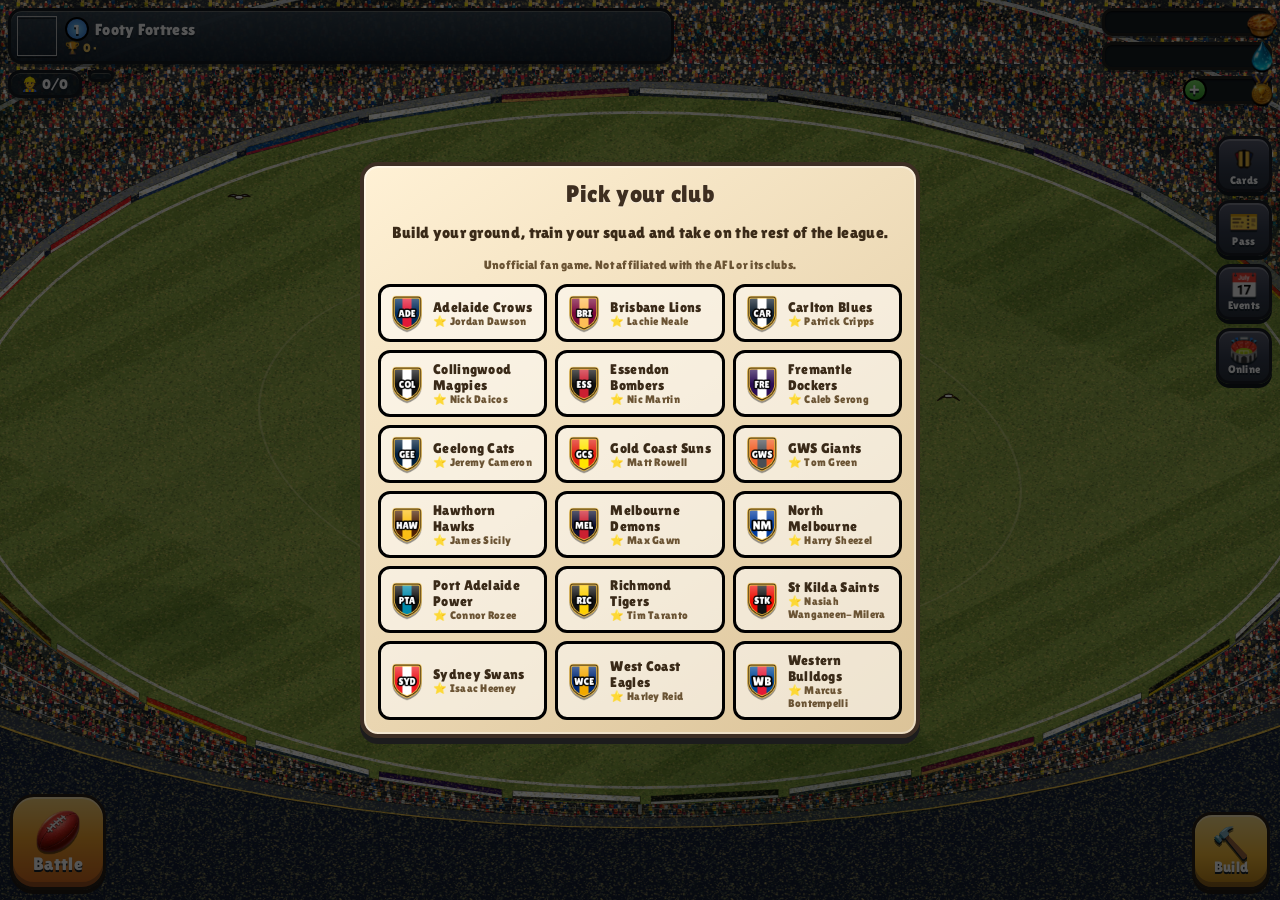
==== index.html @ b5c4c86c "Clash-style menus: Battle and Build hubs, Builder Menu, Profile with Achievements, Footy Pass, Event" ====
<!doctype html>
<html lang="en">
<head>
<meta charset="utf-8">
<meta name="viewport" content="width=device-width,initial-scale=1,maximum-scale=1,user-scalable=no,viewport-fit=cover">
<meta name="theme-color" content="#141d33">
<link rel="manifest" href="manifest.webmanifest">
<link rel="apple-touch-icon" href="icons/apple-touch-icon.png">
<link rel="icon" type="image/png" href="icons/icon-192.png">
<meta name="apple-mobile-web-app-capable" content="yes">
<meta name="mobile-web-app-capable" content="yes">
<meta name="apple-mobile-web-app-status-bar-style" content="black-translucent">
<meta name="apple-mobile-web-app-title" content="Footy Fortress">
<title>Footy Fortress</title>
<link rel="preconnect" href="https://fonts.googleapis.com">
<link href="https://fonts.googleapis.com/css2?family=Lilita+One&display=swap" rel="stylesheet">
<link rel="stylesheet" href="style.css">
</head>
<body>
<canvas id="c"></canvas>

<!-- top bar -->
<div id="top">
  <div class="tl">
    <div class="badge" id="clubBadge" data-uibg="profile-badge"><i class="dot hide" id="profDot"></i>
      <img class="badgeimg" id="g" alt="">
      <div><div class="nmrow"><span class="lvl" id="lvlBadge" title="Experience level">1</span><span id="clubName">Footy Fortress</span></div><div class="sub">🏆 <span id="tro">0</span> · <span id="lg"></span></div></div>
    </div>
    <div class="row2"><div class="pill small" id="builders">👷 0/0</div><div class="pill small" id="seasonCd" title="Time until the next AFL season"></div><div class="pill small shield hide" id="shield"></div></div>
  </div>
  <div class="tr">
    <div class="res" data-r="pies"><div class="fill" style="background:linear-gradient(#ffd96a,#e9a92a)"></div><span class="v"></span><span class="cap"></span><i>🥧</i></div>
    <div class="res" data-r="drink"><div class="fill" style="background:linear-gradient(#7fe3ff,#1aa3d6)"></div><span class="v"></span><span class="cap"></span><i>💧</i></div>
    <div class="res medals" data-r="medals"><span class="v"></span><i>🏅</i><button class="plus" id="buyMedals" aria-label="Shop">+</button></div>
  </div>
</div>

<!-- home buttons -->
<div id="homeBtns">
  <button class="round attack" id="btnAttack" data-uibg="btn-battle"><b>⚔️</b><span>Battle</span><i class="dot hide" id="logDot"></i></button>
  <button class="round shop" id="btnShop" data-uibg="btn-build"><b>🔨</b><span>Build</span><i class="dot hide" id="buildDot"></i></button>
</div>
<div id="side">
  <button class="sidebtn" id="btnCards"><img id="cardsIco" alt="" width="30" height="30"><span>Cards</span><i class="dot hide" id="cardDot"></i></button>
  <button class="sidebtn" id="btnTasks" data-uibg="side-pass">🎫<span>Pass</span><i class="dot hide" id="taskDot"></i></button>
  <button class="sidebtn" id="btnEvents" data-uibg="side-events">📅<span>Events</span><i class="dot hide" id="eventDot"></i></button>
  <button class="sidebtn" id="btnSocial" data-uibg="side-online">🏟️<span>Online</span><i class="dot hide" id="socialDot"></i></button>
</div>
<div id="eventBanner" class="hide"></div>
<div id="rotateMsg" class="hide"><div>📱<b>Turn your phone upright</b></div></div>

<div id="selPanel"></div>
<div id="placePanel"><button class="btn red" id="placeNo">✖</button><span id="placeName"></span><button class="btn green" id="placeYes">✔</button></div>

<!-- battle -->
<div id="battleTop">
  <div class="panel bl"><img class="badgeimg sm" id="bBadge" alt=""><div><div id="bVs"></div><div class="sub"><span id="bLoot"></span></div></div></div>
  <div class="battleClock"><small>Battle Ends In</small><span id="bTime">3:00</span></div>
  <div class="panel br"><div id="bScore"></div><div class="sub"><span id="bStars"></span></div></div>
</div>
<div id="battleHint">Tap the grass to send players in<br><small>Red zone = too close to buildings</small></div>
<div id="battleBottom">
  <div class="row"><button class="btn red" id="bEnd">End Match</button><button class="btn gold" id="bNext" style="display:none">Next ⏭</button><div id="abilities"></div></div>
  <div id="cards"></div>
</div>

<div id="replayBar"><span class="panel">▶ Replay</span><button class="btn blue" id="rSpeed">1×</button><button class="btn red" id="rExit">Exit</button></div>
<div class="modal" id="modal"><div class="card"><button class="x" id="modalX">✖</button><div id="modalBody"></div></div></div>
<div id="toast"></div>
<div id="tut" class="tut hide atBottom"><img id="tutAvatar" alt=""><div class="tb"><div id="tutText"></div><div class="tbtns"><button class="btn green hide" id="tutNext">Next</button><button class="lnk hide" id="tutSkip2"></button></div></div></div>
<div id="tutHand" class="hide">👆</div>

<script src="js/data.js"></script>
<script src="js/render.js"></script>
<script src="art/sheets.js"></script>
<script src="js/art.js"></script>
<script src="js/stadium.js"></script>
<script src="js/game.js"></script>
<script src="js/battle.js"></script>
<script src="js/season.js"></script>
<script src="js/raid.js"></script>
<script src="js/audio.js"></script>
<script src="js/ui.js"></script>
<script src="js/cardset.js"></script>
<script src="js/cards.js"></script>
<script src="js/gear.js"></script>
<script src="js/hubs.js"></script>
<script src="js/tutorial.js"></script>
<script src="js/net.js"></script>
<div id="installPrompt" class="hide"><div class="ipcard"><img src="icons/icon-192.png" alt=""><h2>Install Footy Fortress</h2><div id="installSteps"></div><div class="ipbtns"><button class="btn green big hide" id="installGo">Install</button><button class="btn" id="installLater">Not now</button></div></div></div>
<script src="js/install.js"></script>
<script>loadFootyArt(); boot();</script>
</body>
</html>
---- style.css ----
:root{--panel:#2b2620e6;--edge:#000;--gold:#f6c343;--green:#5fd16b;--red:#e8503a;--txt:#fff}
*{box-sizing:border-box;-webkit-tap-highlight-color:transparent}
html,body{margin:0;height:100%;overflow:hidden;background:#4c9631;color:#fff;user-select:none;-webkit-user-select:none;
  font-family:"Lilita One","Trebuchet MS",system-ui,sans-serif;letter-spacing:.3px;text-shadow:0 2px 0 #000}
#c{position:fixed;inset:0;width:100%;height:100%;touch-action:none;display:block}
button{font:inherit;color:#fff;text-shadow:0 2px 0 #000;cursor:pointer;border:none;letter-spacing:inherit}
.hide{display:none!important}

/* top bar */
#top{position:fixed;left:0;right:0;top:0;display:flex;justify-content:space-between;align-items:flex-start;padding:max(8px,env(safe-area-inset-top)) 8px 0;pointer-events:none;gap:6px}
.tl,.tr{display:flex;flex-direction:column;gap:6px;pointer-events:auto}
.tr{align-items:flex-end}
.badge{display:flex;gap:8px;align-items:center;background:var(--panel);border:3px solid #000;border-radius:14px;padding:5px 10px 5px 6px;font-size:16px;max-width:52vw}
.badge .sub{font-size:12px;opacity:.95;color:var(--gold)}
#clubName{white-space:nowrap;overflow:hidden;text-overflow:ellipsis}
.guernsey{flex:none;width:30px;height:34px;border-radius:7px 7px 9px 9px;border:2px solid #000;box-shadow:inset 0 -4px 0 #0003}
.pill{background:var(--panel);border:3px solid #000;border-radius:12px;padding:3px 10px;font-size:14px;align-self:flex-start}
.res{position:relative;width:min(42vw,170px);height:28px;background:#1c1915e6;border:3px solid #000;border-radius:10px;overflow:visible;display:flex;align-items:center;justify-content:flex-end;padding-right:34px}
.res .fill{position:absolute;left:0;top:0;bottom:0;border-radius:7px;width:0;transition:width .3s}
.res .v{position:relative;font-size:16px}
.res .cap{position:absolute;left:6px;top:-13px;font-size:10px;opacity:.9}
.res i{position:absolute;right:-8px;top:50%;transform:translateY(-50%);font-style:normal;font-size:26px;filter:drop-shadow(0 2px 0 #000)}
.res.medals{width:auto;min-width:80px;padding-left:10px}

/* home buttons */
#homeBtns{position:fixed;left:0;right:0;bottom:0;padding:0 10px max(10px,env(safe-area-inset-bottom));display:flex;align-items:flex-end;gap:10px;pointer-events:none}
#homeBtns>*{pointer-events:auto}
.round{width:78px;height:78px;border-radius:20px;border:3px solid #000;background:linear-gradient(#7b6a52,#4a3c2b);box-shadow:0 5px 0 #000,inset 0 3px 0 #ffffff33;display:flex;flex-direction:column;align-items:center;justify-content:center;font-size:15px;padding:0}
.round b{font-size:30px;line-height:1;font-weight:400;filter:drop-shadow(0 2px 0 #0008)}
.round.attack{width:96px;height:96px;border-radius:24px;background:linear-gradient(#ffb547,#d9631a);font-size:18px}
.round.attack b{font-size:40px}
.round.shop{margin-left:auto;background:linear-gradient(#ffd34d,#d9a114)}
.round:active,.btn:active,.cardbtn:active{transform:translateY(3px);box-shadow:0 2px 0 #000}


/* panels & buttons */
.btn{border:3px solid #000;border-radius:14px;padding:8px 14px;font-size:16px;background:linear-gradient(#7b6a52,#4a3c2b);box-shadow:0 4px 0 #000,inset 0 2px 0 #ffffff40;min-width:56px;line-height:1.1}
.btn small{display:block;font-size:12px;opacity:.95}
.btn.green{background:linear-gradient(#8be36b,#3fa83a)}
.btn.red{background:linear-gradient(#ff7a62,#c8321e)}
.btn.gold{background:linear-gradient(#ffe07a,#e2a21e)}
.btn.blue{background:linear-gradient(#7fd3ff,#2a86d6)}
.btn[disabled]{filter:grayscale(.9) brightness(.8)}
#selPanel{position:fixed;left:50%;transform:translateX(-50%);bottom:calc(112px + env(safe-area-inset-bottom));display:none;flex-direction:column;align-items:center;gap:6px;width:min(96vw,460px)}
#selPanel .title{background:var(--panel);border:3px solid #000;border-radius:12px;padding:4px 14px;font-size:17px}
#selPanel .acts{display:flex;gap:8px;flex-wrap:wrap;justify-content:center}
#placePanel{position:fixed;left:50%;transform:translateX(-50%);bottom:calc(112px + env(safe-area-inset-bottom));display:none;gap:12px;align-items:center}
#placePanel span{background:var(--panel);border:3px solid #000;border-radius:12px;padding:6px 12px}
#placePanel .btn{width:58px;height:52px;font-size:22px}

/* battle */
#battleTop{position:fixed;left:0;right:0;top:calc(max(8px,env(safe-area-inset-top)) + 0px);display:none;justify-content:space-between;padding:0 8px;pointer-events:none}
.panel{background:var(--panel);border:3px solid #000;border-radius:14px;padding:6px 12px;font-size:17px}
.panel .sub{font-size:13px;color:var(--gold)}
.br{text-align:right}
#bStars{font-size:26px;color:var(--gold);letter-spacing:2px;line-height:1}
#battleHint{position:fixed;left:50%;top:24%;white-space:nowrap;transform:translateX(-50%);text-align:center;font-size:20px;display:none;pointer-events:none;animation:pulse 1.4s infinite}
#battleHint small{font-size:13px;color:#ffd0c8}
@keyframes pulse{50%{opacity:.6}}
#battleBottom{position:fixed;left:0;right:0;bottom:0;display:none;flex-direction:column;gap:6px;padding:0 8px max(8px,env(safe-area-inset-bottom))}
#battleBottom .row{display:flex;justify-content:space-between;align-items:flex-end}
#cards{display:flex;gap:6px;overflow-x:auto;padding:4px 2px 6px;scrollbar-width:none}
.cardbtn{flex:none;width:70px;height:84px;border-radius:12px;border:3px solid #000;background:linear-gradient(#5d7fb8,#2f4d86);box-shadow:0 4px 0 #000;position:relative;padding:0;display:flex;flex-direction:column;align-items:center;justify-content:flex-end;overflow:hidden}
.cardbtn img{position:absolute;top:2px;left:50%;transform:translateX(-50%);width:62px;height:62px}
.cardbtn .n{position:absolute;top:2px;left:4px;font-size:15px}
.cardbtn .l{position:relative;font-size:11px;background:#0008;width:100%;padding:2px 0}
.cardbtn.spell{background:linear-gradient(#b27ad6,#6c3a99)}
.cardbtn.hero{background:linear-gradient(#ffd34d,#c48a12)}
.cardbtn.sel{outline:4px solid #fff;transform:translateY(-4px)}
.cardbtn.empty{filter:grayscale(1) brightness(.6)}

/* modal */
.modal{position:fixed;inset:0;display:none;align-items:center;justify-content:center;background:#000a;padding:10px;z-index:10}
.modal.show{display:flex}
.card{position:relative;background:linear-gradient(#efe2c6,#d9c7a2);color:#3a2a18;text-shadow:none;border:4px solid #000;border-radius:18px;width:min(96vw,560px);max-height:88vh;overflow:auto;padding:14px;box-shadow:0 8px 0 #000}
.card h2{padding:0 34px;margin:0 0 8px;font-weight:400;font-size:24px;color:#fff;text-shadow:0 2px 0 #000,0 0 3px #000;text-align:center}
.card h3{margin:12px 0 6px;font-weight:400;font-size:18px}
.card .x{position:absolute;right:8px;top:8px;width:36px;height:36px;border-radius:10px;border:3px solid #000;background:linear-gradient(#ff7a62,#c8321e);font-size:16px;z-index:2}
.tabs{display:flex;gap:6px;margin:4px 0 10px;flex-wrap:wrap}
.tabs button{flex:1;border:3px solid #000;border-radius:10px;padding:6px;background:#a08b67;font-size:15px}
.tabs button.on{background:linear-gradient(#ffe07a,#e2a21e)}
.grid{display:grid;grid-template-columns:repeat(auto-fill,minmax(150px,1fr));gap:8px}
.item{background:#fff8;border:3px solid #00000088;border-radius:14px;padding:6px;text-align:center;position:relative;cursor:pointer}
.item canvas,.item img{width:110px;height:110px;display:block;margin:-14px auto -14px}
.item .nm{font-size:15px;color:#3a2a18}
.item .meta{font-size:12px;color:#6b5434}
.item .cost{margin-top:4px;display:inline-block;background:#3a2a18;color:#fff;border-radius:8px;padding:2px 8px;font-size:14px;text-shadow:0 1px 0 #000}
.item .cost.bad{color:#ff8a7a}
.item.off{opacity:.55;filter:grayscale(.6)}
.item .lock{position:absolute;inset:auto 0 30px;font-size:13px;color:#b8321e}
.clubs{display:grid;grid-template-columns:repeat(auto-fill,minmax(150px,1fr));gap:8px}
.clubs button{display:flex;align-items:center;gap:8px;padding:8px;border:3px solid #000;border-radius:12px;background:#fff8;color:#3a2a18;text-shadow:none;text-align:left;font-size:14px}
.clubs small{display:block;color:#6b5434;font-size:11px}
.bar{height:16px;border:3px solid #000;border-radius:9px;background:#3a2a18;overflow:hidden;margin:4px 0}
.bar>div{height:100%;background:linear-gradient(#8be36b,#3fa83a)}
.queue{display:flex;gap:4px;flex-wrap:wrap;min-height:44px;background:#0001;border-radius:10px;padding:4px}
.queue .q{position:relative;width:44px;height:44px;border-radius:8px;border:2px solid #000;background:#5d7fb8;overflow:hidden;cursor:pointer}
.queue .q img{width:44px;height:44px}
.queue .q span{position:absolute;bottom:0;left:0;right:0;font-size:10px;background:#0009;color:#fff;text-align:center}
.armyrow{display:flex;gap:6px;flex-wrap:wrap}
.chip{display:flex;align-items:center;gap:4px;background:#3a2a18;color:#fff;border-radius:10px;padding:2px 8px 2px 2px;font-size:14px}
.chip img{width:32px;height:32px}
.fixture{display:flex;flex-direction:column;gap:6px}
.fx{display:flex;align-items:center;gap:8px;background:#fff8;border:3px solid #00000066;border-radius:12px;padding:6px 8px}
.fx .rd{width:44px;font-size:13px;color:#6b5434}
.fx .nm{flex:1;font-size:15px}
.fx .st{color:#e2a21e;font-size:18px;text-shadow:0 1px 0 #000}
.fx.locked{opacity:.5}
.result{text-align:center}
.result .stars{font-size:36px;color:var(--gold);text-shadow:0 3px 0 #000;letter-spacing:4px}
.stat{display:flex;gap:12px;justify-content:space-between;border-bottom:2px dashed #0002;padding:4px 0}
#toast{position:fixed;left:50%;top:22%;transform:translateX(-50%);background:var(--panel);border:3px solid #000;border-radius:12px;padding:8px 14px;opacity:0;transition:opacity .25s;pointer-events:none;text-align:center;z-index:20;max-width:90vw}
#toast.show{opacity:1}

.badgeimg{width:40px;height:40px;flex:none;filter:drop-shadow(0 2px 0 #0006)}
.badgeimg.sm{width:30px;height:30px}
.row2{display:flex;gap:6px}
.shield{background:#1f4f8acc}
#side{position:fixed;right:max(8px,env(safe-area-inset-right));top:calc(max(8px,env(safe-area-inset-top)) + 128px);display:flex;flex-direction:column;gap:8px}
.sidebtn{position:relative;width:56px;height:56px;border-radius:14px;border:3px solid #000;background:linear-gradient(#6a5a45,#3e3226);box-shadow:0 4px 0 #000,inset 0 2px 0 #ffffff33;font-size:24px;display:flex;flex-direction:column;align-items:center;justify-content:center;padding:0;line-height:1}
.sidebtn span{font-size:11px;margin-top:2px}
.dot{position:absolute;top:-8px;right:-8px;min-width:22px;height:22px;border-radius:11px;background:#e8503a;border:2px solid #000;font-style:normal;font-size:13px;display:flex;align-items:center;justify-content:center;padding:0 4px}
#eventBanner{position:fixed;left:50%;transform:translateX(-50%);bottom:calc(118px + env(safe-area-inset-bottom));background:linear-gradient(#7b3fbf,#4f2490);border:3px solid #000;border-radius:12px;padding:4px 12px;font-size:13px;white-space:nowrap;pointer-events:none}
.bl{display:flex;gap:8px;align-items:center}
#bStars .dim,.stars .dim,.st .dim{color:#0005;text-shadow:none}
#abilities{display:flex;gap:6px;flex-wrap:wrap;justify-content:flex-end}
#replayBar{position:fixed;left:0;right:0;bottom:max(12px,env(safe-area-inset-bottom));display:none;gap:10px;justify-content:center;align-items:center}
.cardbtn.air{background:linear-gradient(#6fc7e8,#2c7fa6)}
.center{text-align:center}.tiny{font-size:12px;color:#6b5434}.bad{color:#b8321e}
.tag{display:inline-block;background:#e8503a;color:#fff;border-radius:6px;padding:0 5px;font-size:11px;text-shadow:none;vertical-align:middle}
.btn.big{font-size:20px}
.grow{flex:1;min-width:0}.col{display:flex;flex-direction:column;gap:6px}
.herocard{display:flex;gap:12px;align-items:center;background:#fff8;border:3px solid #00000055;border-radius:14px;padding:8px;margin-bottom:8px}
.herocard img{width:96px;height:96px;border:3px solid #000;border-radius:14px;flex:none}
.herocard .btn{margin-top:6px;font-size:14px}
.pack{width:96px;height:120px;margin:0 auto 6px;border-radius:12px;border:3px solid #000;background:linear-gradient(135deg,var(--pc),#000a);display:flex;align-items:center;justify-content:center;font-size:44px;position:relative;box-shadow:0 4px 0 #000}
.pack b{position:absolute;bottom:4px;right:8px;font-size:18px;color:#fff;text-shadow:0 2px 0 #000;font-weight:400}
.cgrid{display:grid;grid-template-columns:repeat(auto-fill,minmax(96px,1fr));gap:8px}
.sheet{display:flex;gap:8px;justify-content:center;flex-wrap:wrap;margin:6px 0}
.sheet .pcard{width:96px}
.pcard{position:relative;border-radius:10px;cursor:pointer;aspect-ratio:3/4;max-width:100%}
.pcard img{width:100%;height:100%;display:block;border-radius:8px}
.pcard.locked img{filter:grayscale(1) brightness(.35)}
.pcard.inteam{outline:4px solid #5fd16b;outline-offset:1px}
.pcard.empty{border:3px dashed #0005;display:flex;align-items:center;justify-content:center;font-size:32px;color:#0005;width:96px}
.pcard .lv{position:absolute;top:4px;right:4px;background:#000c;color:#fff;border-radius:6px;padding:0 5px;font-size:12px}
.pcard .tick{position:absolute;top:2px;left:6px;color:#5fd16b;font-size:20px;text-shadow:0 2px 0 #000}
.cbar{position:absolute;left:6px;right:6px;bottom:-6px;height:14px;background:#3a2a18;border:2px solid #000;border-radius:7px;overflow:hidden}
.cbar div{height:100%;background:linear-gradient(#8be36b,#3fa83a)}
.cbar span{position:absolute;inset:0;font-size:10px;color:#fff;text-align:center;line-height:10px}
.clubh{display:flex;align-items:center;gap:6px}
.reveal{display:flex;flex-wrap:wrap;gap:10px;justify-content:center;margin:8px 0 14px}
.flip{position:relative;width:110px;animation:flip .6s both;transform-style:preserve-3d}
.flip .newtag{position:absolute;bottom:-10px;left:50%;transform:translateX(-50%);background:#e8503a;color:#fff;border:2px solid #000;border-radius:8px;padding:0 6px;font-size:12px;text-shadow:0 1px 0 #000}
@keyframes flip{0%{transform:rotateY(90deg) scale(.6);opacity:0}100%{transform:rotateY(0) scale(1);opacity:1}}
@media (prefers-reduced-motion:reduce){.flip{animation:none}}
.task{display:flex;gap:10px;align-items:center;background:#fff8;border:3px solid #00000044;border-radius:12px;padding:8px;margin-bottom:8px}
.stat.today{background:#ffe07a55;border-radius:6px}
.raid{display:flex;gap:8px;align-items:center;background:#fff8;border:3px solid #00000044;border-left:8px solid #5fd16b;border-radius:12px;padding:8px;margin-bottom:8px}
.raid.lost{border-left-color:#e8503a}
.raid .stars{color:#e2a21e}
.raid .btn{font-size:13px;padding:6px 10px}
.clubs .badgeimg{width:36px;height:36px}
.fx small{color:#6b5434}

.stat b{text-align:right}

.tut{position:fixed;left:max(10px,env(safe-area-inset-left));right:max(10px,env(safe-area-inset-right));z-index:30;display:flex;gap:10px;align-items:flex-end;max-width:520px;margin:0 auto;pointer-events:none}
.tut.atBottom{bottom:calc(128px + env(safe-area-inset-bottom))}
.tut.atTop{top:calc(110px + env(safe-area-inset-top))}
.tut.atMid{top:30%}
.tut img{width:72px;height:72px;flex:none;filter:drop-shadow(0 3px 0 #0008)}
.tut .tb{flex:1;background:#fffaf0;color:#3a2a18;text-shadow:none;border:3px solid #000;border-radius:16px 16px 16px 4px;padding:10px 12px;font-size:16px;box-shadow:0 5px 0 #000;pointer-events:auto;animation:pop .25s}
.tbtns{display:flex;justify-content:space-between;align-items:center;margin-top:8px;gap:8px}
.tbtns .btn{padding:6px 16px}
.lnk{background:none;color:#8a6d45;text-shadow:none;font-size:13px;text-decoration:underline;padding:4px;margin-left:auto}
@keyframes pop{0%{transform:scale(.9);opacity:0}100%{transform:scale(1);opacity:1}}
#tutHand{position:fixed;z-index:31;font-size:46px;pointer-events:none;transform:translate(-35%,6px);animation:poke .8s infinite;filter:drop-shadow(0 3px 0 #000)}
@keyframes poke{50%{transform:translate(-35%,18px)}}
@media (prefers-reduced-motion:reduce){#tutHand{animation:none}}
.choice{display:flex;flex-direction:column;gap:10px;align-items:stretch;max-width:340px;margin:10px auto 0}
.map{display:grid;grid-template-columns:1fr auto 1.3fr;gap:3px 8px;align-items:center;font-size:14px}
.map .from{color:#7a6448}.map .arrow{color:#b08a52}.map .to{color:#3a2a18}
.diffs{margin:0 0 12px;padding-left:20px;font-size:14px;line-height:1.4}
.diffs li{margin-bottom:6px}

#bScore{font-size:14px;line-height:1.25;text-align:right;white-space:nowrap}
#bScore div{opacity:.75}#bScore .lead{opacity:1;color:var(--gold)}
#bStars{font-size:14px;color:var(--gold)}
.board{display:flex;flex-direction:column;gap:4px;margin:10px auto;max-width:300px}
.board div{display:flex;align-items:center;gap:8px;background:#2b2620;color:#fff;text-shadow:0 2px 0 #000;border:3px solid #000;border-radius:10px;padding:4px 10px;font-size:18px}
.board div span{flex:1;text-align:left}.board div b{font-weight:400;font-variant-numeric:tabular-nums}
.board .won{background:linear-gradient(#3fa83a,#2b7a28)}
.note{background:#ffe07a;border:3px solid #000;border-radius:10px;padding:6px;margin:6px 0}
.seasonbar{display:flex;flex-wrap:wrap;gap:6px 12px;align-items:center;justify-content:space-between;font-size:14px;margin-bottom:8px}
.fx.next{background:#fff;border-color:#000}
.fx .wl{width:28px;height:28px;border-radius:8px;display:flex;align-items:center;justify-content:center;color:#fff;text-shadow:0 1px 0 #000;border:2px solid #000}
.wl.W{background:#3fa83a}.wl.L{background:#c8321e}.wl.D{background:#888}
.ladwrap{overflow-x:auto}
.ladder{width:100%;border-collapse:collapse;font-size:14px;font-variant-numeric:tabular-nums}
.ladder th{font-weight:400;color:#6b5434;text-align:left;padding:2px 4px}
.ladder td{padding:3px 4px;border-bottom:1px solid #0001}
.ladder tr.me td{background:#ffe07a}
.ladder tr.cut td{border-bottom:3px solid #3a2a18}
.badgeimg.xs{width:22px;height:22px}

/* Stadium presentation */
:root{--panel:#15232be8;--edge:#10161b;--gold:#ffd465}
html,body{background:#141d33;text-shadow:0 2px 0 #16212a}
button{text-shadow:0 2px 0 #14202a}
.badge,.pill,.panel{border-color:#151a20;box-shadow:inset 0 1px 0 #f1e5c746,0 3px 0 #11192066}
.badge{background:linear-gradient(#344451f2,#14202cf5)}
.res{border-color:#22221e;background:#141d22;box-shadow:inset 0 1px 2px #000c,0 2px 0 #121d2390}
.res .fill{box-shadow:inset 0 2px 0 #fff6,inset 0 -3px 0 #43251640}
.res .hud-icon{width:30px;height:30px}
.hud-icon{display:block;width:1.08em;height:1.08em;object-fit:contain}
.round{border-color:#292019;background:linear-gradient(#aa8354,#69503e 60%,#483628);box-shadow:0 4px 0 #211a14, inset 0 2px 0 #fff7,inset 0 -5px 0 #422c285e}
.round.attack{background:linear-gradient(#ffd97d,#f4a52e 45%,#cf631d)}
.round.shop{background:linear-gradient(#ffe28c,#f8bd39 55%,#bc8117)}
.sidebtn{background:linear-gradient(#5d6073,#363e50 55%,#28303b);border-color:#1a1f27;box-shadow:0 4px 0 #12191f,inset 0 2px 0 #fff4}
.btn{border-color:#28201e;background:linear-gradient(#a38360,#694d37);box-shadow:0 4px 0 #252023,inset 0 2px 0 #fff7,inset 0 -4px 0 #0002}
.btn.green{background:linear-gradient(#a3e970,#52aa3f 55%,#368438)}
.btn.red{background:linear-gradient(#ff8472,#e23a2d 55%,#a9291b)}
.btn.gold{background:linear-gradient(#ffe88c,#edb436 55%,#c98815)}
.btn.blue{background:linear-gradient(#90ddff,#3798d8 55%,#226bad)}
.card{background:linear-gradient(145deg,#fff1d5,#dbc398);border-color:#3d2e24;box-shadow:0 6px 0 #1c1c1d,inset 0 0 0 2px #fff6}
.card h2{color:#3e2e20;text-shadow:0 1px 0 #fff7}
.tabs button.on{color:#302414;text-shadow:0 1px 0 #fff8}
.item{background:#fff5d6c9;border-color:#af9b78;box-shadow:inset 0 1px 0 #fff9}
#battleTop .panel{background:linear-gradient(#364557e8,#151d26f2)}
.battleClock{position:absolute;left:50%;top:64px;transform:translateX(-50%);text-align:center;color:#fff4d9;line-height:1;white-space:nowrap;text-shadow:0 2px 0 #151717,0 0 5px #0c1517}
.battleClock small{display:block;font-size:12px}
#bTime{font-size:28px}
#battleBottom{background:linear-gradient(transparent,#10171c66 56%,#0e151dd9)}
.cardbtn{border-color:#141c2b;background:linear-gradient(#73caff,#2d6fa8 48%,#1b344e);box-shadow:0 4px 0 #121a21,inset 0 2px 0 #e5f5ffb3}
.cardbtn img{width:66px;height:66px;top:3px;filter:drop-shadow(0 2px 2px #10203099)}
.cardbtn .n{top:1px;left:auto;right:4px;color:#fff;text-shadow:0 2px 0 #0b1422,0 0 4px #061020}
.cardbtn .l{background:#17253fe8}
.cardbtn.spell{background:linear-gradient(#b999ff,#7345c0 56%,#45336f)}
.cardbtn.hero{background:linear-gradient(#ffeaa0,#bf8434 56%,#735323)}
.cardbtn.sel{outline:2px solid #b4f1ff;box-shadow:0 0 8px #89dfff,0 4px 0 #121a21}
@media (min-width:680px){
  .battleClock{top:2px}
  .battleClock small{font-size:15px}
  #bTime{font-size:40px}
  #cards{margin-inline:auto;max-width:100%}
}
@media (max-height:530px){
  .battleClock{top:2px}
  #battleHint{top:21%}
}
.res .cap{top:1px;font-size:8px;left:5px;background:#141d228f;border-radius:3px;padding:0 2px;line-height:1.15}
@media (min-width:1080px) and (min-height:620px){
  #battleBottom{gap:9px;padding-inline:18px}
  .cardbtn{width:84px;height:102px}
  .cardbtn img{width:81px;height:81px}
  .cardbtn .n{font-size:19px;right:5px}
  .cardbtn .l{font-size:12px}
  #bEnd{font-size:20px}
}

#battleTop .br{min-width:0;flex:0 1 auto}

#installPrompt{position:fixed;inset:0;z-index:50;background:#000b;display:flex;align-items:center;justify-content:center;padding:16px}
#installPrompt.hide{display:none}
.ipcard{background:linear-gradient(#efe2c6,#d9c7a2);color:#3a2a18;text-shadow:none;border:4px solid #000;border-radius:18px;box-shadow:0 8px 0 #000;padding:16px;max-width:380px;width:100%;text-align:center}
.ipcard img{width:84px;height:84px;border-radius:20px;border:3px solid #000;margin-top:-50px;box-shadow:0 4px 0 #000}
.ipcard h2{margin:6px 0;color:#fff;text-shadow:0 2px 0 #000,0 0 3px #000;font-weight:400}
.ipcard ol{text-align:left;padding-left:22px;margin:6px 0;line-height:1.45}
.ipbtns{display:flex;gap:10px;justify-content:center;margin-top:10px}
.ios-share{display:inline-block;border:2px solid #2a6fdb;color:#2a6fdb;border-radius:4px;padding:0 4px;font-size:13px}

.acct{display:flex;flex-direction:column;gap:8px;max-width:360px;margin:6px auto}
.acct label{display:flex;flex-direction:column;gap:3px;font-size:14px;text-align:left}
.acct label small{color:#6b5434;font-size:11px}
.acct input{font:inherit;font-size:16px;padding:9px 10px;border:3px solid #00000066;border-radius:10px;background:#fffdf6;color:#3a2a18;text-shadow:none;letter-spacing:0}
.acct.row{flex-direction:row;max-width:none}.acct.row input{flex:1;min-width:0}
.err{color:#b8321e;min-height:1em;text-align:center;font-size:14px}
.code{font-family:ui-monospace,Menlo,monospace;font-size:20px;letter-spacing:1px;background:#fff;border:3px dashed #3a2a18;border-radius:10px;padding:10px;text-align:center;margin:8px 0;user-select:all;-webkit-user-select:all;word-break:break-all;text-shadow:none}
.banner{background:#fff8;border:3px solid #00000044;border-radius:12px;padding:8px;display:flex;gap:8px;align-items:center;justify-content:space-between;margin:6px 0;font-size:14px}
.tag.bot{background:#5d6073}.tag.fr{background:#3fa83a}
.sqhead{display:flex;align-items:center;gap:8px;margin-bottom:6px}.sqhead b{flex:1}
.chat{height:200px;overflow-y:auto;background:#fffdf6;border:3px solid #00000044;border-radius:12px;padding:6px 8px;display:flex;flex-direction:column;gap:4px;font-size:14px;text-shadow:none}
.chat .msg{max-width:85%;background:#efe2c6;border-radius:10px;padding:4px 8px;align-self:flex-start;color:#3a2a18}
.chat .msg.mine{align-self:flex-end;background:#cdeec0}
.chat .msg.sys{align-self:center;background:none;color:#8a6d45;font-size:12px}
.packimg{width:110px;height:146px;display:block;margin:0 auto 4px;filter:drop-shadow(0 4px 0 #0006)}
.packmini{width:22px;height:29px;vertical-align:middle}
#cardsIco{display:block}

.item img.packimg{width:110px;height:146px;margin:4px auto 6px}
.item .ibtn{position:absolute;top:6px;right:6px;width:26px;height:26px;border-radius:50%;border:2px solid #000;background:linear-gradient(#7fd3ff,#2a86d6);font-size:15px;line-height:1;padding:0;z-index:2;font-style:italic}
.item .clash{font-size:11px;color:#8a6d45;margin-top:-2px}
p.clash{color:#8a6d45;font-size:13px;margin:-4px 0 6px}
.thumbbig{width:140px;height:140px}

.pill{white-space:nowrap}
#seasonCd{font-variant-numeric:tabular-nums;min-width:0}
.row2{flex-wrap:nowrap}

#eventBanner{pointer-events:auto;cursor:pointer;background:linear-gradient(#e2731e,#b8441a)}
.item .cost.free{background:#2f8a2a}

.vguide{display:flex;flex-direction:column;gap:4px}
.vrow{display:grid;grid-template-columns:minmax(0,1fr) auto 44px minmax(0,1.2fr);gap:8px;align-items:center;background:#fff6;border-radius:10px;padding:3px 6px;font-size:14px}
.vrow img,.vrow .noimg{width:44px;height:44px;object-fit:contain}
.vclash{color:#7a6448;text-decoration:none}.vclash[href]{color:#2a6fb0}
.vours{color:#3a2a18}
.modes{display:flex;flex-direction:column;gap:8px;margin:8px auto;max-width:340px}
.starbonus{display:grid;grid-template-columns:auto 1fr auto;gap:8px;align-items:center;font-size:14px;margin-top:6px}
.starbonus .bar{margin:0}

.vrow{grid-template-columns:40px minmax(0,1fr) auto 44px minmax(0,1.2fr)}
.cpic{width:40px;height:40px;object-fit:contain;display:inline-block}
.cmp{display:flex;align-items:center;justify-content:center;gap:12px;margin:4px 0 8px;text-align:center}
.cmp .cpic{width:96px;height:96px}.cmp small{display:block;font-size:12px;color:#6b5434}

.nmrow{display:flex;align-items:center;gap:6px;min-width:0}
.lvl{flex:none;min-width:24px;height:24px;padding:0 5px;border-radius:12px;background:radial-gradient(#7fd3ff,#2a6fd6);border:2px solid #000;font-size:13px;display:inline-flex;align-items:center;justify-content:center}
.albumbar{display:flex;flex-wrap:wrap;gap:6px 14px;justify-content:center;font-size:15px}
.packrow{display:flex;flex-wrap:wrap;gap:8px;justify-content:center;margin:8px 0}
.clubtabs{display:grid;grid-template-columns:repeat(auto-fill,minmax(48px,1fr));gap:4px;margin:6px 0}
.clubtabs button{display:flex;flex-direction:column;align-items:center;padding:3px;border:2px solid #0004;border-radius:8px;background:#fff6;color:#3a2a18;text-shadow:none;font-size:10px}
.clubtabs button.on{background:#ffe07a;border-color:#000}
.clubtabs small{font-size:10px}
.agrid{display:grid;grid-template-columns:repeat(auto-fill,minmax(92px,1fr));gap:8px}
.acard{position:relative;aspect-ratio:180/252;border-radius:8px;cursor:pointer}
.acard img{width:100%;height:100%;display:block;border-radius:8px;box-shadow:0 3px 0 #0005}
.acard.empty{border:2px dashed #0003;background:#0000000d;display:flex;flex-direction:column;align-items:center;justify-content:center;text-align:center;color:#8a6d45;text-shadow:none;padding:4px}
.acard.empty span{font-size:14px}.acard.empty small{font-size:10px;opacity:.7}
.acard.t-s img{box-shadow:0 0 8px #cfe3ff,0 3px 0 #0005}.acard.t-g img{box-shadow:0 0 10px #ffd34d,0 3px 0 #0005}.acard.t-p img{box-shadow:0 0 12px #f2c9ff,0 3px 0 #0005}
.acard .dup{position:absolute;top:4px;right:4px;background:#e8503a;color:#fff;border:2px solid #000;border-radius:8px;font-size:11px;padding:0 4px}
.cardview{display:flex;flex-direction:column;align-items:center}
.flipcard{width:200px;aspect-ratio:180/252;position:relative;perspective:900px;cursor:pointer}
.flipcard .ff,.flipcard .fb{position:absolute;inset:0;backface-visibility:hidden;-webkit-backface-visibility:hidden;transition:transform .5s}
.flipcard .ff img{width:100%;height:100%;border-radius:10px}
.flipcard .fb{transform:rotateY(180deg)}
.flipcard.flipped .ff{transform:rotateY(180deg)}.flipcard.flipped .fb{transform:rotateY(360deg)}
.cardback{height:100%;box-sizing:border-box;border-radius:10px;border:6px solid var(--ca);background:#fffdf6;color:#222;text-shadow:none;padding:6px;font-size:11px;display:flex;flex-direction:column;gap:3px}
.cbh{display:flex;align-items:center;gap:4px;font-size:13px}.cbh span{margin-left:auto}
.cbm{font-size:10px;color:#555}
.cardback table{width:100%;border-collapse:collapse;font-variant-numeric:tabular-nums}
.cardback th{background:var(--ca);color:#fff;font-weight:400;padding:2px}
.cardback td{padding:2px 3px;border-bottom:1px solid #0001;text-align:right}.cardback td:first-child{text-align:left}
.reveal .flip img{width:100%;border-radius:8px}
.reveal .flip.spec{filter:drop-shadow(0 0 8px #ffd34d)}
.newtag.dupe{background:#5d6073}
.reveal{display:grid;grid-template-columns:repeat(4,1fr);gap:6px}.reveal .flip{width:auto}

.orebar{display:flex;gap:12px;justify-content:center;font-size:15px;margin:0 0 6px}
.gear{display:flex;flex-direction:column;gap:6px;margin-bottom:10px}
.gpiece{display:flex;gap:8px;align-items:center;background:#fff8;border:3px solid #0003;border-radius:12px;padding:6px 8px}
.gpiece.on{border-color:#3fa83a;background:#e9f9e2}.gpiece.off{opacity:.55}
.gpiece .gi{font-size:28px;width:36px;text-align:center}
.gpiece .btn{font-size:12px;padding:4px 8px}
.tag.epic{background:#8e44ad}

/* ---------- Footy Card Collectors album (matches docs/card-style-reference.png) ---------- */
.card.albummode{background:radial-gradient(ellipse at 50% 0%,#4a3420 0%,#2a1c10 55%,#170f08 100%);border-color:#0b0704;color:#e9e3cf;padding:10px 8px 12px;box-shadow:0 6px 0 #000,inset 0 0 0 2px #ffffff10}
.fcc{display:flex;flex-direction:column;gap:9px;text-shadow:0 2px 0 #000}
/* wooden banner with metal corner brackets */
.fccbanner{position:relative;display:flex;align-items:center;gap:8px;padding:8px 12px 9px;margin:0 46px 0 0;border:3px solid #120b05;border-radius:10px;
  background:repeating-linear-gradient(90deg,#00000000 0 60px,#0000001f 60px 62px),repeating-linear-gradient(0deg,#ffffff08 0 3px,#00000010 3px 7px),linear-gradient(#6b4626,#4a2f18 55%,#3a2412);
  box-shadow:inset 0 2px 0 #ffffff2e,inset 0 -3px 0 #0006,0 4px 0 #000}
.fccbanner::before,.fccbanner::after{content:"";position:absolute;top:-3px;width:16px;height:16px;border:3px solid #0d0d0d;background:radial-gradient(circle at 50% 50%,#d7dde3 2px,#0000 3px),linear-gradient(135deg,#c3c9d0,#6d747c);}
.fccbanner::before{left:-3px;border-radius:8px 2px 2px 2px}.fccbanner::after{right:-3px;border-radius:2px 8px 2px 2px}
.fccbanner .emblem{flex:none;width:44px;height:44px;border-radius:50%;display:grid;place-items:center;font-size:24px;background:radial-gradient(circle at 40% 35%,#2f6fd6,#0b2a7a);border:3px solid #fff;box-shadow:0 0 0 3px #c8102e,0 3px 0 3px #000}
.fccbanner div{display:flex;flex-direction:column;min-width:0}
.fccbanner b{font-size:clamp(20px,6.4vw,32px);line-height:1;text-transform:uppercase;letter-spacing:.5px;color:#f6e8c8;text-shadow:2px 0 0 #2a180a,-2px 0 0 #2a180a,0 2px 0 #2a180a,0 -2px 0 #2a180a,0 4px 0 #000}
.fccbanner small{color:#ffcf4a;font-size:clamp(11px,3.4vw,15px);margin-top:2px}
/* side tabs from the picture, laid out across the top on a phone */
.atabs{display:grid;grid-template-columns:repeat(4,1fr);gap:6px}
.atab{position:relative;display:flex;flex-direction:column;align-items:center;gap:1px;padding:6px 2px 5px;border-radius:12px;border:3px solid #0b0b0d;color:#f0ead8;font-size:13px;
  background:linear-gradient(#3a3f4a,#22262e);box-shadow:inset 0 2px 0 #ffffff1c,0 3px 0 #000;text-shadow:0 2px 0 #000}
.atab b{font-size:22px;line-height:1.1}
.atab.on{background:linear-gradient(#6b4a22,#3e2a12);border-color:#ffcf4a;box-shadow:0 0 12px #ffcf4a88,inset 0 2px 0 #ffffff33,0 3px 0 #000}
.atab.soon{opacity:.75}
.soontag{position:absolute;top:-7px;right:-4px;font-style:normal;font-size:9px;background:#5d6073;border:2px solid #000;border-radius:6px;padding:0 4px}
.atab .bang,.openpack .bang{position:absolute;top:-8px;right:-6px;width:22px;height:22px;border-radius:50%;background:#e8503a;border:2px solid #000;color:#fff;font-size:14px;line-height:18px;font-style:normal;text-align:center}
.pagehead{display:flex;align-items:center;gap:8px;padding:0 4px}
.pagehead span{display:flex;flex-direction:column;font-size:19px;line-height:1.05}.pagehead small{font-size:12px;color:#cbbf9f}
.spstar{font-size:22px}
/* leather binder: stitched edge, two dark pages, chrome rings */
.binder{position:relative;display:grid;grid-template-columns:1fr 22px 1fr;gap:0;padding:10px 8px;border-radius:14px;border:4px solid #0a0705;
  background:radial-gradient(ellipse at 30% 20%,#3b2c22,#21170f 70%);box-shadow:inset 0 0 0 2px #ffffff12,0 6px 0 #000,0 10px 18px #0009}
.binder::before{content:"";position:absolute;inset:5px;border:2px dashed #8a6a4866;border-radius:10px;pointer-events:none}
.bpage{display:grid;grid-template-columns:1fr 1fr;gap:7px;padding:8px;border-radius:8px;align-content:start;
  background:linear-gradient(160deg,#2c303a,#191b21);box-shadow:inset 0 0 12px #000c,inset 0 0 0 1px #ffffff10}
.rings{display:flex;flex-direction:column;justify-content:space-around;align-items:center;z-index:2;margin:0 -9px}
.rings i{width:34px;height:15px;border-radius:9px;border:4px solid #d9dee4;border-left-color:#9aa3ad;border-bottom-color:#7e8792;background:transparent;box-shadow:0 2px 3px #000,inset 0 1px 1px #000a}
.aslot{aspect-ratio:240/336;border-radius:8px}
.aslot.blank{background:#ffffff06;border:2px dashed #ffffff10}
.aslot.empty{display:flex;flex-direction:column;align-items:center;justify-content:center;text-align:center;padding:4px;cursor:pointer;color:#a99f86;border:2px dashed #ffffff26;
  background:radial-gradient(circle at 50% 42%,#ffffff12 0 18%,#0000 19%),#1b1d24;text-shadow:none}
.aslot.empty span{font-size:14px;color:#d6caa8}.aslot.empty small{font-size:10px;opacity:.8}
.aslot img{width:100%;height:100%;display:block;border-radius:8px}
.acard{position:relative;cursor:pointer}
.acard.sel img{outline:3px solid #fff;outline-offset:1px}
.acard.t-c img{box-shadow:0 3px 0 #0008}.acard.t-s img{box-shadow:0 0 10px #5fb2ff,0 3px 0 #0008}.acard.t-g img{box-shadow:0 0 11px #ff5a5a,0 3px 0 #0008}.acard.t-p img{box-shadow:0 0 14px #ffd34d,0 3px 0 #0008}
.acard .dup{position:absolute;top:4px;right:4px;background:#e8503a;color:#fff;border:2px solid #000;border-radius:8px;font-size:11px;padding:0 4px}
.pager{display:flex;align-items:center;justify-content:center;gap:14px;font-size:15px}
.pg{width:40px;height:34px;border-radius:10px;border:3px solid #000;background:linear-gradient(#ffd96a,#e0a10e);color:#3a2408;font-size:24px;line-height:1;text-shadow:none;box-shadow:0 3px 0 #000}
.pg:disabled{filter:grayscale(1) brightness(.6)}
/* card stats panel: dark slate with a steel rim */
.statpanel{display:grid;grid-template-columns:116px 1fr;gap:10px;padding:10px;border-radius:14px;border:3px solid #0b0b0d;color:#e9e3cf;text-shadow:none;
  background:linear-gradient(#2a2e37,#16181e);box-shadow:inset 0 0 0 2px #5d646e,inset 0 2px 0 3px #ffffff14,0 4px 0 #000}
.statpanel.emptyp{display:block;text-align:center;color:#cbbf9f}
.spcard{cursor:pointer;text-align:center}.spcard img{width:100%;display:block;border-radius:8px;box-shadow:0 0 12px #000}.spcard small{font-size:10px;opacity:.7}
.spinfo h4{margin:0 0 6px;color:#ffcf4a;text-transform:uppercase;font-size:16px;text-shadow:0 2px 0 #000}
.sbar{display:grid;grid-template-columns:86px 1fr 24px;align-items:center;gap:5px;font-size:12px;margin:4px 0}
.sbar .si{font-style:normal;margin-right:3px}
.sbar i:not(.si){height:10px;border-radius:5px;background:#0009;overflow:hidden;border:1px solid #000;box-shadow:inset 0 1px 2px #000}.sbar i b{display:block;height:100%;border-radius:5px;box-shadow:inset 0 2px 0 #ffffff44}
.sbar em{font-style:normal;text-align:right;font-size:13px}
.spblurb{margin-top:8px;padding:6px 8px;border-radius:8px;border:2px solid #4b515b;background:#0c0d11;display:flex;flex-direction:column}
.spblurb b{color:#ffcf4a;font-size:15px}.spblurb span{font-size:12px}
.spinfo.wide{width:min(100%,320px);padding:10px;border-radius:12px;background:linear-gradient(#262a33,#15171d);color:#e9e3cf;text-shadow:none;margin:6px 0}
/* wooden bottom bar: club badges, sets, open pack */
.woodbar{display:flex;align-items:center;gap:6px;padding:6px;border-radius:12px;border:3px solid #120b05;
  background:repeating-linear-gradient(0deg,#ffffff08 0 3px,#00000012 3px 7px),linear-gradient(#5e3d20,#3b2512);box-shadow:inset 0 2px 0 #ffffff26,0 4px 0 #000}
.clubstrip{flex:1;display:flex;gap:6px;overflow-x:auto;scrollbar-width:none;-webkit-overflow-scrolling:touch;padding:2px}
.clubstrip::-webkit-scrollbar{display:none}
.clubstrip button{flex:none;width:46px;height:46px;display:grid;place-items:center;padding:2px;border:3px solid #0b0b0d;border-radius:9px;background:linear-gradient(#3a3f4a,#20232a);box-shadow:inset 0 2px 0 #ffffff1c}
.clubstrip button.on{border-color:#ffcf4a;box-shadow:0 0 10px #ffcf4a}
.clubstrip button.done{background:linear-gradient(#2f6b2a,#1d4219)}
.stripnext{flex:none;width:34px;height:46px;border-radius:9px;border:3px solid #0b0b0d;background:linear-gradient(#4a4f5a,#2a2d34);color:#f0ead8;font-size:26px;line-height:1}
.fccfoot{display:grid;grid-template-columns:1fr 1fr;gap:8px;align-items:stretch}
.sets{display:grid;grid-template-columns:auto 1fr auto;gap:8px;align-items:center;padding:8px;border-radius:12px;border:3px solid #0b0b0d;background:linear-gradient(#2a2e37,#16181e);box-shadow:inset 0 0 0 2px #5d646e,0 4px 0 #000}
.sets .setsicon{width:34px;height:34px;display:grid;place-items:center;font-size:20px;border-radius:8px;border:2px solid #000;background:linear-gradient(#e7b23a,#9c6a08)}
.sets div{display:flex;flex-direction:column;gap:4px;font-size:16px}
.sets i{display:block;height:10px;border-radius:5px;background:#0009;overflow:hidden;border:1px solid #000}.sets i b{display:block;height:100%;background:linear-gradient(#8fe56a,#3fae2e)}
.sets em{font-style:normal;font-size:15px}
.openpack{position:relative;display:flex;flex-direction:column;align-items:center;justify-content:center;font-size:20px;padding:6px 8px}
.openpack .packicon{font-size:24px;line-height:1}
.setlist{display:flex;flex-direction:column;gap:6px}
.setrow{display:grid;grid-template-columns:auto 1fr 90px 40px;gap:8px;align-items:center;padding:6px 8px;border-radius:10px;border:3px solid #0b0b0d;background:linear-gradient(#2a2e37,#16181e);color:#e9e3cf;font-size:14px;text-align:left}
.setrow i{height:9px;border-radius:5px;background:#0009;overflow:hidden}.setrow i b{display:block;height:100%;background:#5fd16b}.setrow em{font-style:normal;text-align:right}
.setrow.done{box-shadow:inset 0 0 0 2px #5fd16b}
.rewards{display:flex;flex-direction:column;gap:8px}
.rwd{padding:8px 10px;border-radius:12px;border:3px solid #0b0b0d;background:linear-gradient(#2a2e37,#16181e);display:flex;flex-direction:column;gap:2px}
.rwd b{color:#ffcf4a;font-size:17px}.rwd span{font-size:13px;text-shadow:none;color:#d8d0bb}
/* pack opening: slide to tear */
.tearwrap{display:flex;justify-content:center;padding:70px 0 18px;touch-action:none;user-select:none;-webkit-user-select:none}
.packbody{position:relative;width:min(62vw,240px);aspect-ratio:3/4;cursor:grab}
.packbody img{-webkit-user-drag:none;pointer-events:none;position:absolute;inset:0;width:100%;height:100%;object-fit:contain;filter:drop-shadow(0 8px 10px #0008)}
.packbody .ptop{z-index:3;clip-path:inset(0 0 87% 0);transform-origin:90% 20%;transition:transform .1s}
.packbody .pbot{z-index:2;clip-path:inset(13% 0 0 0)}
.tearline{z-index:4;position:absolute;left:4%;right:4%;top:12%;height:6px;border-radius:3px;background:repeating-linear-gradient(90deg,#fff 0 8px,#0000 8px 14px);opacity:.9}
.tearline b{display:block;height:100%;width:0;background:#ffd34d;border-radius:3px;box-shadow:0 0 8px #ffd34d}
.tearhand{z-index:5;position:absolute;top:6%;left:8%;font-size:30px;animation:tearhint 1.6s ease-in-out infinite;pointer-events:none}
.tearwrap.tearing .tearhand,.tearwrap.torn .tearhand{display:none}
.tearwrap.torn .ptop{transition:transform .6s ease-in,opacity .6s;transform:translate(60%,-140%) rotate(35deg)!important;opacity:0}
.tearwrap.torn .pbot{animation:packshake .5s}
@keyframes tearhint{0%{transform:translateX(0)}60%{transform:translateX(min(46vw,170px))}100%{transform:translateX(min(46vw,170px));opacity:0}}
@keyframes packshake{0%,100%{transform:none}30%{transform:translateY(6px) scale(1.03)}60%{transform:translateY(-3px)}}
.reveal .flip{cursor:pointer}
.peek{position:absolute;left:16%;right:16%;top:16%;height:50%;z-index:1}
.peek i{position:absolute;inset:0;border-radius:10px;border:3px solid #000;background:repeating-linear-gradient(45deg,#1b2a6b 0 10px,#22357f 10px 20px);box-shadow:inset 0 0 0 4px #ffd34d;transition:transform .5s ease-out}
.tearwrap.torn .peek i:nth-child(1){transform:translateY(-36%) rotate(-7deg)}
.tearwrap.torn .peek i:nth-child(2){transform:translateY(-46%);transition-delay:.08s}
.tearwrap.torn .peek i:nth-child(3){transform:translateY(-36%) rotate(7deg);transition-delay:.16s}
@media (prefers-reduced-motion:reduce){.tearhand{animation:none}}
.cicon{position:relative;display:inline-block;width:30px;height:30px}
.cicon i{position:absolute;top:2px;width:18px;height:25px;border:2px solid #111;border-radius:4px;background:linear-gradient(160deg,#fffdf4,#d9d1bb);box-shadow:1px 2px 0 #0006}
.cicon i:first-child{left:2px;transform:rotate(-12deg)}.cicon i:last-child{left:10px;transform:rotate(9deg);background:linear-gradient(160deg,#fff4c8,#e7b23a)}
.sets .setsicon .cicon{transform:scale(.9)}
.openpack .packicon .cicon{transform:scale(1.1)}

/* ---------- landscape phones: side buttons go along the bottom, album goes side by side ---------- */
@media (orientation:landscape) and (max-height:600px){
  #side{top:auto;bottom:max(10px,env(safe-area-inset-bottom));right:calc(max(8px,env(safe-area-inset-right)) + 128px);flex-direction:row}
  .card.albummode{width:min(96vw,980px);max-height:94vh}
  .fcc{display:grid;grid-template-columns:minmax(0,1.35fr) minmax(0,1fr);gap:8px 10px;align-items:start}
  .fcc>*{min-width:0}
  .fcc>*{grid-column:1}
  .fcc>.fccbanner{margin:0;padding:5px 10px}
  .fccbanner b{font-size:24px}.fccbanner .emblem{width:34px;height:34px;font-size:18px}
  .fcc>.atabs{grid-column:2;grid-row:1;margin-right:46px}
  .atab{padding:3px 2px;font-size:11px}.atab b{font-size:17px}
  .fcc>.statpanel,.fcc>.setlist,.fcc>.rewards{grid-column:2;grid-row:2 / span 3}
  .fcc>.woodbar{grid-column:1}
  .fcc .statpanel{grid-template-columns:96px 1fr;gap:8px;padding:8px}
  .fcc .sbar{grid-template-columns:auto minmax(46px,1fr) 22px;font-size:11px;gap:4px}
  .fcc>.fccfoot{grid-column:2}
}
.fradd{display:flex;gap:6px;margin:4px 0}
.fradd input{flex:1;min-width:0;font:inherit;font-size:16px;padding:8px 10px;border-radius:10px;border:3px solid #3a2a18;background:#fffdf6;color:#222;text-shadow:none}
/* keep the resource bars on screen: the left side shrinks and wraps its pills instead of pushing them off */
#top .tl{flex:1 1 auto;min-width:0}
#top .tr{flex:none}
#top .row2{flex-wrap:wrap}
#top #clubName{overflow:hidden;text-overflow:ellipsis;white-space:nowrap;min-width:0}
#top .badge>div,#top .nmrow{min-width:0}
#top .nmrow{display:flex;align-items:center}
@media (orientation:portrait) and (max-height:700px){
  #side{gap:5px;top:calc(max(8px,env(safe-area-inset-top)) + 118px)}
  .sidebtn{width:46px;height:46px;font-size:19px;border-radius:12px}
  .sidebtn span{font-size:9px}
  .sidebtn img{width:22px;height:22px}
}
#eventBanner{max-width:calc(100vw - 16px);white-space:normal;text-align:center}
/* cheer squad chat: dark panel, name above each bubble, time underneath */
.chat{height:min(46vh,340px);background:linear-gradient(#262a33,#15171d);border:3px solid #0b0b0d;box-shadow:inset 0 0 0 2px #4b515b;padding:10px;gap:6px;font-size:15px}
.chat .msg{display:flex;flex-direction:column;max-width:80%;background:#3a3f4a;color:#f0ead8;border-radius:14px 14px 14px 4px;padding:5px 10px 4px;line-height:1.25;word-break:break-word}
.chat .msg b{font-size:12px;letter-spacing:.2px}
.chat .msg i{font-style:normal;font-size:10px;opacity:.55;align-self:flex-end;margin-top:1px}
.chat .msg.mine{background:linear-gradient(#3f9a37,#2e7a28);color:#fff;border-radius:14px 14px 4px 14px}
.chat .msg.sys{background:#0004;color:#cbbf9f;font-size:12px;border-radius:10px;padding:2px 10px;max-width:none}
.chatform{display:flex;gap:6px;margin:6px 0 10px}
.chatform input{flex:1;min-width:0;font:inherit;font-size:16px;padding:9px 12px;border-radius:22px;border:3px solid #0b0b0d;background:#fffdf6;color:#222;text-shadow:none}
.chatform .btn{width:52px;border-radius:50%;font-size:20px;padding:0}
/* pack reveal with the painted card back: each card starts face down and flips over */
.flip.flipb{animation:none}
.flip.flipb .cbk,.flip.flipb .cfr{display:block;width:100%;border-radius:8px;backface-visibility:hidden;-webkit-backface-visibility:hidden}
.flip.flipb .cbk{position:absolute;inset:0;height:100%;object-fit:cover;animation:cardbackout .7s var(--d,0s) both}
.flip.flipb .cfr{animation:cardfrontin .7s var(--d,0s) both}
@keyframes cardbackout{0%{transform:rotateY(0)}50%,100%{transform:rotateY(90deg);opacity:0}}
@keyframes cardfrontin{0%,50%{transform:rotateY(-90deg)}100%{transform:rotateY(0)}}
@media (prefers-reduced-motion:reduce){.flip.flipb .cbk{display:none}.flip.flipb .cfr{animation:none}}
.flip.flipb .newtag{animation:tagin .25s calc(var(--d,0s) + .5s) both}
@keyframes tagin{from{opacity:0;transform:translateX(-50%) scale(.6)}to{opacity:1;transform:translateX(-50%) scale(1)}}
.acard .newrib{position:absolute;left:50%;bottom:-6px;transform:translateX(-50%);background:#e8503a;color:#fff;border:2px solid #000;border-radius:7px;font-size:10px;padding:0 5px;text-shadow:none}
.acard.isnew img{box-shadow:0 0 10px #fff,0 0 4px #ffd34d}
.clubstrip button{position:relative}
.clubstrip .ndot{position:absolute;top:-3px;right:-3px;width:12px;height:12px;border-radius:50%;background:#e8503a;border:2px solid #000}
.binder{grid-template-columns:minmax(0,1fr) 22px minmax(0,1fr)}
.bpage{grid-template-columns:minmax(0,1fr) minmax(0,1fr)}
.aslot.empty{overflow:hidden}

/* ---------- Clash-style hubs and new menus (placeholder look; Codex supplies art/ui/*) ---------- */
.uia{font-style:normal;display:inline-block;line-height:1}.uia img{width:1.4em;height:1.4em;object-fit:contain;vertical-align:middle}
.uibg{background-size:cover!important;background-position:center!important}
.hubbar{display:flex;flex-direction:column;gap:6px;margin:-4px -4px 10px;padding:8px;border-radius:14px;background:linear-gradient(#3a3f4a,#22262e);border:3px solid #0b0b0d;box-shadow:0 3px 0 #000}
.hubtitle{font-size:22px;color:#ffd34d;text-align:center;text-shadow:0 2px 0 #000;margin-right:40px}
.hubtabs{display:grid;grid-template-columns:repeat(4,1fr);gap:5px}
.hubtabs button{position:relative;display:flex;flex-direction:column;align-items:center;padding:5px 2px;border-radius:10px;border:3px solid #000;background:linear-gradient(#5d6073,#363e50);font-size:13px}
.hubtabs button .uia{font-size:20px}
.hubtabs button.on{background:linear-gradient(#ffd96a,#e0a10e);color:#3a2408;text-shadow:none}
.hubtabs .dot,.badge .dot{top:-6px;right:-6px}
.badge{position:relative;cursor:pointer}
#builders{cursor:pointer;pointer-events:auto}
.res .plus{position:absolute;left:-12px;top:50%;transform:translateY(-50%);width:24px;height:24px;border-radius:50%;background:linear-gradient(#7fe36a,#2f9a24);border:2px solid #000;font-size:18px;line-height:18px;padding:0}
.round .dot{top:-6px;right:-6px}
.bthumb{width:46px;height:46px;flex:none}
.bjob,.bsug{cursor:pointer}
.profhead{display:flex;align-items:center;gap:10px;padding:8px 10px;border-radius:12px;background:linear-gradient(#344451,#14202c);color:#fff;margin-bottom:8px}
.profhead .badgeimg{width:52px;height:52px}.profhead b{font-size:20px;display:block}.profhead small{color:#ffd34d}
.xpbar{display:grid;grid-template-columns:auto 1fr auto;gap:8px;align-items:center;margin:8px 0;font-size:14px}
.xpbar i{display:block;height:12px;border-radius:6px;background:#0004;overflow:hidden;border:2px solid #000}.xpbar i b{display:block;height:100%;background:linear-gradient(#8fd3ff,#2a7fd6)}
.profgrid{display:grid;grid-template-columns:1fr 1fr;gap:6px;margin:8px 0}
.profgrid div{background:#fff8;border:2px solid #0004;border-radius:10px;padding:6px;text-align:center;display:flex;flex-direction:column}
.profgrid b{font-size:17px}.profgrid small{font-size:11px;opacity:.8}
.achlist{display:flex;flex-direction:column;gap:6px}
.ach{display:flex;gap:8px;align-items:center;background:#fff8;border:2px solid #0004;border-radius:10px;padding:6px}
.ach b{display:block}.ach small{font-size:11px;display:block}
.achstars{display:flex;flex-direction:column;font-size:14px;line-height:1}.achstars i{font-style:normal;color:#0003}.achstars i.on{color:#e0a10e}.achstars i.ready{color:#5fd16b}
.ach .bar{height:8px;border-radius:4px;background:#0002;overflow:hidden;margin:3px 0}.ach .bar div{height:100%;background:#5fd16b}
.rkarmy{display:flex;flex-wrap:wrap;gap:4px;justify-content:center;margin:8px 0}.rkarmy span{display:flex;align-items:center;font-size:13px}.rkarmy img{width:30px;height:30px;border-radius:6px}
.recipe .rkarmy{justify-content:flex-start}
.ladder tr.cutdn td{border-bottom:3px solid #e8503a}
.passhead{padding:10px;border-radius:12px;background:linear-gradient(#ffd96a,#c8860b);color:#3a2408;text-shadow:none;text-align:center;margin-bottom:6px}
.passhead b{font-size:22px;display:block}
.passtrack{display:grid;grid-template-columns:repeat(auto-fill,minmax(92px,1fr));gap:6px}
.ptier{background:#0001;border:2px solid #0003;border-radius:10px;padding:5px;text-align:center;display:flex;flex-direction:column;gap:2px;opacity:.6}
.ptier.open{opacity:1;background:#fff8;border-color:#e0a10e}.ptier.got{opacity:.55}
.ptier small{font-size:10px}.ptier b{font-size:13px}.ptier .btn{font-size:12px;padding:3px 6px}
.evcard{display:flex;gap:10px;align-items:center;background:#fff8;border:2px solid #0004;border-radius:12px;padding:8px;margin-bottom:6px}
.evcard>.uia{font-size:30px}.evcard b{display:block}.evcard small{font-size:12px}
.soonrow{display:grid;grid-template-columns:repeat(3,1fr);gap:6px;margin:8px 0}
.soon{display:flex;flex-direction:column;align-items:center;padding:8px 4px;border-radius:10px;background:#0002;border:2px dashed #0004;opacity:.75;text-align:center}
.soon .uia{font-size:24px}.soon small{font-size:10px}
#rotateMsg{position:fixed;inset:0;z-index:999;background:#141d33;display:flex;align-items:center;justify-content:center;text-align:center;font-size:60px}
#rotateMsg b{display:block;font-size:22px;margin-top:10px}
#rotateMsg.hide{display:none}
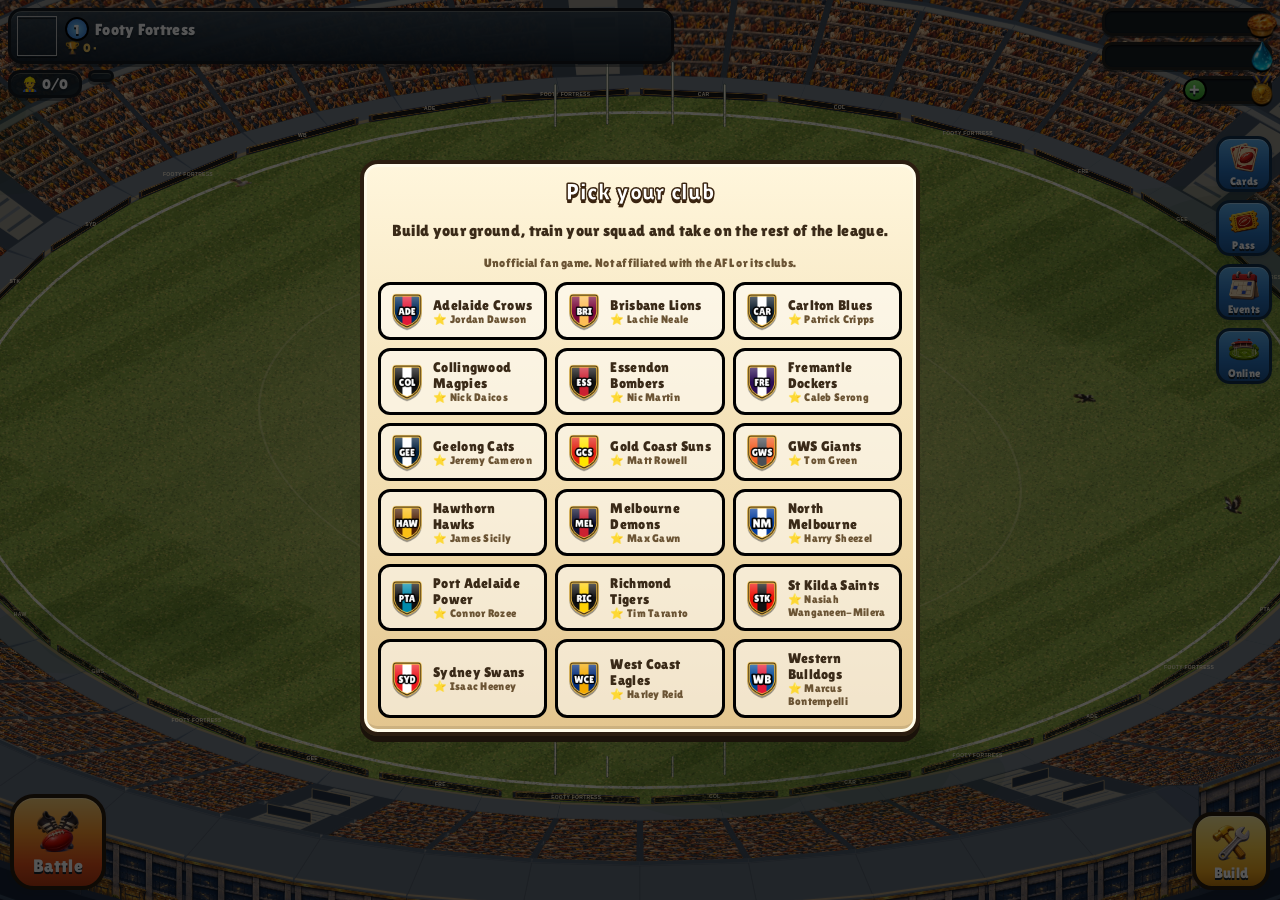
==== commit 64971dd8: "Polish match day and walls, refresh tower and battle effects" ====
--- a/index.html
+++ b/index.html
@@ -37,20 +37,24 @@
 
 <!-- home buttons -->
 <div id="homeBtns">
-  <button class="round attack" id="btnAttack" data-uibg="btn-battle"><b>⚔️</b><span>Battle</span><i class="dot hide" id="logDot"></i></button>
-  <button class="round shop" id="btnShop" data-uibg="btn-build"><b>🔨</b><span>Build</span><i class="dot hide" id="buildDot"></i></button>
+  <button class="round attack" id="btnAttack"><i class="uia" data-ui="ico-battle" aria-hidden="true">⚔️</i><span>Battle</span><i class="dot hide" id="logDot" aria-hidden="true"></i></button>
+  <button class="round shop" id="btnShop"><i class="uia" data-ui="ico-build" aria-hidden="true">🔨</i><span>Build</span></button>
 </div>
 <div id="side">
-  <button class="sidebtn" id="btnCards"><img id="cardsIco" alt="" width="30" height="30"><span>Cards</span><i class="dot hide" id="cardDot"></i></button>
-  <button class="sidebtn" id="btnTasks" data-uibg="side-pass">🎫<span>Pass</span><i class="dot hide" id="taskDot"></i></button>
-  <button class="sidebtn" id="btnEvents" data-uibg="side-events">📅<span>Events</span><i class="dot hide" id="eventDot"></i></button>
-  <button class="sidebtn" id="btnSocial" data-uibg="side-online">🏟️<span>Online</span><i class="dot hide" id="socialDot"></i></button>
+  <button class="sidebtn" id="btnCards"><i class="uia" data-ui="ico-cards" aria-hidden="true"><img id="cardsIco" alt="" width="30" height="30"></i><span>Cards</span><i class="dot hide" id="cardDot"></i></button>
+  <button class="sidebtn" id="btnTasks"><i class="uia" data-ui="ico-pass" aria-hidden="true">🎫</i><span>Pass</span><i class="dot hide" id="taskDot"></i></button>
+  <button class="sidebtn" id="btnEvents"><i class="uia" data-ui="ico-events" aria-hidden="true">📅</i><span>Events</span><i class="dot hide" id="eventDot" aria-hidden="true">!</i></button>
+  <button class="sidebtn" id="btnSocial"><i class="uia" data-ui="ico-online" aria-hidden="true">🏟️</i><span>Online</span><i class="dot hide" id="socialDot"></i></button>
 </div>
 <div id="eventBanner" class="hide"></div>
 <div id="rotateMsg" class="hide"><div>📱<b>Turn your phone upright</b></div></div>
 
 <div id="selPanel"></div>
-<div id="placePanel"><button class="btn red" id="placeNo">✖</button><span id="placeName"></span><button class="btn green" id="placeYes">✔</button></div>
+<div id="placePanel">
+  <button class="btn red" id="placeNo" aria-label="Cancel placement"><svg viewBox="0 0 24 24" aria-hidden="true"><path d="m6 6 12 12M18 6 6 18"/></svg></button>
+  <div class="place-copy"><b id="placeName"></b><small id="placeHint"></small></div>
+  <button class="btn green" id="placeYes" aria-label="Confirm placement"><svg viewBox="0 0 24 24" aria-hidden="true"><path d="m5 12 4.5 4.5L19 7"/></svg></button>
+</div>
 
 <!-- battle -->
 <div id="battleTop">
@@ -65,7 +69,7 @@
 </div>
 
 <div id="replayBar"><span class="panel">▶ Replay</span><button class="btn blue" id="rSpeed">1×</button><button class="btn red" id="rExit">Exit</button></div>
-<div class="modal" id="modal"><div class="card"><button class="x" id="modalX">✖</button><div id="modalBody"></div></div></div>
+<div class="modal" id="modal"><div class="card"><button class="x" id="modalX" aria-label="Close or go back">✖</button><div id="modalHead"></div><div id="modalBody"></div><div id="modalActions"></div></div></div>
 <div id="toast"></div>
 <div id="tut" class="tut hide atBottom"><img id="tutAvatar" alt=""><div class="tb"><div id="tutText"></div><div class="tbtns"><button class="btn green hide" id="tutNext">Next</button><button class="lnk hide" id="tutSkip2"></button></div></div></div>
 <div id="tutHand" class="hide">👆</div>
--- a/style.css
+++ b/style.css
@@ -1,13 +1,13 @@
 :root{--panel:#2b2620e6;--edge:#000;--gold:#f6c343;--green:#5fd16b;--red:#e8503a;--txt:#fff}
 *{box-sizing:border-box;-webkit-tap-highlight-color:transparent}
-html,body{margin:0;height:100%;overflow:hidden;background:#4c9631;color:#fff;user-select:none;-webkit-user-select:none;
+html,body{margin:0;height:100%;overflow:hidden;overscroll-behavior:none;background:#141d33;color:#fff;user-select:none;-webkit-user-select:none;
   font-family:"Lilita One","Trebuchet MS",system-ui,sans-serif;letter-spacing:.3px;text-shadow:0 2px 0 #000}
-#c{position:fixed;inset:0;width:100%;height:100%;touch-action:none;display:block}
+#c{position:fixed;top:0;left:0;width:100%;height:100%;height:100dvh;touch-action:none;display:block}
 button{font:inherit;color:#fff;text-shadow:0 2px 0 #000;cursor:pointer;border:none;letter-spacing:inherit}
 .hide{display:none!important}
 
 /* top bar */
-#top{position:fixed;left:0;right:0;top:0;display:flex;justify-content:space-between;align-items:flex-start;padding:max(8px,env(safe-area-inset-top)) 8px 0;pointer-events:none;gap:6px}
+#top{position:fixed;left:0;right:0;top:0;display:flex;justify-content:space-between;align-items:flex-start;padding:max(8px,env(safe-area-inset-top)) max(8px,env(safe-area-inset-right)) 0 max(8px,env(safe-area-inset-left));pointer-events:none;gap:6px}
 .tl,.tr{display:flex;flex-direction:column;gap:6px;pointer-events:auto}
 .tr{align-items:flex-end}
 .badge{display:flex;gap:8px;align-items:center;background:var(--panel);border:3px solid #000;border-radius:14px;padding:5px 10px 5px 6px;font-size:16px;max-width:52vw}
@@ -23,9 +23,9 @@
 .res.medals{width:auto;min-width:80px;padding-left:10px}
 
 /* home buttons */
-#homeBtns{position:fixed;left:0;right:0;bottom:0;padding:0 10px max(10px,env(safe-area-inset-bottom));display:flex;align-items:flex-end;gap:10px;pointer-events:none}
+#homeBtns{position:fixed;left:0;right:0;bottom:0;padding:0 max(10px,env(safe-area-inset-right)) max(10px,env(safe-area-inset-bottom)) max(10px,env(safe-area-inset-left));display:flex;align-items:flex-end;gap:10px;pointer-events:none}
 #homeBtns>*{pointer-events:auto}
-.round{width:78px;height:78px;border-radius:20px;border:3px solid #000;background:linear-gradient(#7b6a52,#4a3c2b);box-shadow:0 5px 0 #000,inset 0 3px 0 #ffffff33;display:flex;flex-direction:column;align-items:center;justify-content:center;font-size:15px;padding:0}
+.round{position:relative;width:78px;height:78px;border-radius:20px;border:3px solid #000;background:linear-gradient(#7b6a52,#4a3c2b);box-shadow:0 5px 0 #000,inset 0 3px 0 #ffffff33;display:flex;flex-direction:column;align-items:center;justify-content:center;font-size:15px;padding:0}
 .round b{font-size:30px;line-height:1;font-weight:400;filter:drop-shadow(0 2px 0 #0008)}
 .round.attack{width:96px;height:96px;border-radius:24px;background:linear-gradient(#ffb547,#d9631a);font-size:18px}
 .round.attack b{font-size:40px}
@@ -44,9 +44,18 @@
 #selPanel{position:fixed;left:50%;transform:translateX(-50%);bottom:calc(112px + env(safe-area-inset-bottom));display:none;flex-direction:column;align-items:center;gap:6px;width:min(96vw,460px)}
 #selPanel .title{background:var(--panel);border:3px solid #000;border-radius:12px;padding:4px 14px;font-size:17px}
 #selPanel .acts{display:flex;gap:8px;flex-wrap:wrap;justify-content:center}
-#placePanel{position:fixed;left:50%;transform:translateX(-50%);bottom:calc(112px + env(safe-area-inset-bottom));display:none;gap:12px;align-items:center}
-#placePanel span{background:var(--panel);border:3px solid #000;border-radius:12px;padding:6px 12px}
-#placePanel .btn{width:58px;height:52px;font-size:22px}
+#placePanel{position:fixed;left:50%;transform:translateX(-50%);bottom:calc(112px + env(safe-area-inset-bottom));display:none;gap:8px;align-items:center;padding:6px;border:2px solid #b9965c;border-radius:16px;background:linear-gradient(#fff4d5,#edd09a);box-shadow:0 3px 0 #80582d;color:#3a2a18;text-shadow:none}
+#placePanel.moving-row{bottom:calc(16px + env(safe-area-inset-bottom))}
+#placePanel .place-copy{padding:0 4px;text-align:center;line-height:1.1;font-size:15px}
+#placePanel .place-copy small{display:block;margin-top:3px;font-size:11px}
+#placePanel .btn{display:grid;place-items:center;width:46px;min-width:46px;height:44px;padding:0;border-width:2px;border-radius:11px;box-shadow:0 2px 0 var(--place-edge),inset 0 2px 0 #fff8;border-color:var(--place-edge)}
+#placePanel .btn.red{--place-edge:#8b362a;background:linear-gradient(#ff9b83,#df543d 68%,#b5392a)}
+#placePanel .btn.green{--place-edge:#306339;background:linear-gradient(#a3e676,#54a955 68%,#358344)}
+#placePanel .btn:active{transform:translateY(2px);box-shadow:inset 0 1px 0 #fff7}
+#placePanel svg{width:21px;height:21px;fill:none;stroke:#fff8df;stroke-width:3;stroke-linecap:round;stroke-linejoin:round;filter:drop-shadow(0 1px 0 #0007)}
+body.ffui #placePanel{background:linear-gradient(#345252,#203737);color:#fff4d9;border-color:#a18550;box-shadow:0 3px 0 #142729}
+#selPanel .wall-row-option{background:linear-gradient(#77c8f4,#3185c8 65%,#216393);border-color:#21496d;box-shadow:0 3px 0 #17354e,inset 0 2px 0 #c3eaff;color:#fff9e8}
+#selPanel .wall-row-option:active{box-shadow:0 1px 0 #17354e,inset 0 1px 0 #c3eaff}
 
 /* battle */
 #battleTop{position:fixed;left:0;right:0;top:calc(max(8px,env(safe-area-inset-top)) + 0px);display:none;justify-content:space-between;padding:0 8px;pointer-events:none}
@@ -70,7 +79,7 @@
 .cardbtn.empty{filter:grayscale(1) brightness(.6)}
 
 /* modal */
-.modal{position:fixed;inset:0;display:none;align-items:center;justify-content:center;background:#000a;padding:10px;z-index:10}
+.modal{position:fixed;inset:0;display:none;align-items:center;justify-content:center;background:#000a;padding:max(10px,env(safe-area-inset-top)) max(10px,env(safe-area-inset-right)) max(14px,env(safe-area-inset-bottom)) max(10px,env(safe-area-inset-left));z-index:10}
 .modal.show{display:flex}
 .card{position:relative;background:linear-gradient(#efe2c6,#d9c7a2);color:#3a2a18;text-shadow:none;border:4px solid #000;border-radius:18px;width:min(96vw,560px);max-height:88vh;overflow:auto;padding:14px;box-shadow:0 8px 0 #000}
 .card h2{padding:0 34px;margin:0 0 8px;font-weight:400;font-size:24px;color:#fff;text-shadow:0 2px 0 #000,0 0 3px #000;text-align:center}
@@ -306,7 +315,6 @@
 .vrow img,.vrow .noimg{width:44px;height:44px;object-fit:contain}
 .vclash{color:#7a6448;text-decoration:none}.vclash[href]{color:#2a6fb0}
 .vours{color:#3a2a18}
-.modes{display:flex;flex-direction:column;gap:8px;margin:8px auto;max-width:340px}
 .starbonus{display:grid;grid-template-columns:auto 1fr auto;gap:8px;align-items:center;font-size:14px;margin-top:6px}
 .starbonus .bar{margin:0}
 
@@ -571,3 +579,152 @@
 #rotateMsg{position:fixed;inset:0;z-index:999;background:#141d33;display:flex;align-items:center;justify-content:center;text-align:center;font-size:60px}
 #rotateMsg b{display:block;font-size:22px;margin-top:10px}
 #rotateMsg.hide{display:none}
+/* a free groundskeeper: the 👷 pill glows so you put them to work (like Clash's idle builder) */
+#builders.free{border-color:#7fe36a;box-shadow:0 0 0 2px #2f9a24,0 0 10px #7fe36a;animation:bpulse 1.6s ease-in-out infinite}
+@keyframes bpulse{50%{box-shadow:0 0 0 2px #2f9a24,0 0 18px #b9ff9e}}
+@media (prefers-reduced-motion:reduce){#builders.free{animation:none}}
+
+/* ---------- "Scoreboard" menu style (Codex: art/ui/ff-*.webp). Only on when those files are in the manifest. ---------- */
+body.ffui{--sb-ink:#eef3ee;--sb-dim:#a9c0b8;--sb-gold:#f0c46a;--sb-line:#5f8c80;--sb-cell:#ffffff0d;--sb-cell2:#0000002e}
+body.ffui .card:not(.albummode){background:url("art/ui/ff-panel-tile.webp") center/256px repeat,#1d3c3c;color:var(--sb-ink);border:2px solid #0b1716;
+  box-shadow:0 0 0 2px var(--sb-line) inset,0 8px 0 #071010,0 12px 26px #000a;border-radius:20px}
+body.ffui .card:not(.albummode) h2{color:#fff;text-shadow:0 2px 0 #000}
+body.ffui .card:not(.albummode) h3{color:var(--sb-gold)}
+body.ffui .card .tiny,body.ffui .card small{color:var(--sb-dim)}
+body.ffui .card .x{background:linear-gradient(#e77763,#a72e29);border-color:#642521}
+body.ffui .btn{border-color:#193735;background:linear-gradient(#416463,#274747);color:#fff}
+body.ffui .btn.gold{background:linear-gradient(#f6d68a,#c89337);border-color:#765524;color:#2a1d08;text-shadow:0 1px 0 #fff6}
+body.ffui .btn.gold small{color:#4a3510}
+body.ffui .btn.green{background:linear-gradient(#66ad68,#367549);border-color:#264f37}
+body.ffui .btn.red{background:linear-gradient(#ed806e,#aa3b35);border-color:#702e29}
+body.ffui .btn.blue{background:linear-gradient(#689eca,#345e86);border-color:#264963}
+body.ffui .btn[disabled]{filter:grayscale(1) brightness(.7)}
+/* tabs, cells and rows */
+body.ffui .tabs button{background:#0f2626;border:2px solid #0b1716;color:var(--sb-ink);border-radius:10px;box-shadow:inset 0 1px 0 #ffffff14}
+body.ffui .tabs button.on{background:#1f4a44;border-color:#8fd0b8;color:#fff;text-shadow:0 1px 0 #000}
+body.ffui .card .item,body.ffui .card .fx,body.ffui .card .banner,body.ffui .card .evcard,body.ffui .card .ach,body.ffui .card .profgrid div,
+body.ffui .card .rwd,body.ffui .card .setrow,body.ffui .card .task,body.ffui .card .raid,body.ffui .card .herocard,body.ffui .card .gpiece,body.ffui .card .ptier.open{
+  background:var(--sb-cell);border:2px solid var(--sb-line);color:var(--sb-ink);box-shadow:inset 0 1px 0 #ffffff12}
+body.ffui .card .item.off,body.ffui .card .ptier{background:var(--sb-cell2);border-color:#2c4a44}
+body.ffui .card .stat{border-bottom-color:#ffffff1a}
+body.ffui .card .item .nm,body.ffui .card .fx b{color:#fff}
+body.ffui .card .item .clash{color:var(--sb-dim)}
+body.ffui .card .cost.free{color:#7fe3a0}
+body.ffui .card .ladder td,body.ffui .card .ladder th{color:var(--sb-ink)}
+body.ffui .card .ladder tr.me td{background:#f0c46a33}
+body.ffui .card input{background:#0f2626;color:#fff;border:2px solid var(--sb-line)}
+body.ffui .card a{color:var(--sb-gold)}
+/* hub header keeps its bar, restyled to match */
+body.ffui .hubbar{background:#0f2626;border:2px solid var(--sb-line);box-shadow:0 3px 0 #0007}
+body.ffui .hubtabs button{border:2px solid #0b1716;background:#173434;color:var(--sb-ink)}
+body.ffui .hubtabs button.on{background:linear-gradient(#f6d68a,#c89337);color:#2a1d08;text-shadow:none;border-color:#765524}
+body.ffui .round.attack{background:linear-gradient(#edab64,#aa502c);border-color:#673b27}
+body.ffui .round.shop{background:linear-gradient(#efd28b,#ac7930);border-color:#745226}
+body.ffui .sidebtn{background:linear-gradient(#466c6e,#284847);border-color:#193735}
+/* Painted banners and hub headers */
+body.ffui .badge.uibg{border:0;background-color:transparent!important;background-size:100% 100%!important}
+.hubbar.uibg{background-size:100% auto!important;background-repeat:no-repeat;background-position:top center!important;background-color:#0f2626!important;padding-top:calc((100% * .25) - 34px)}
+.hubbar.uibg .hubtitle{font-size:24px;-webkit-text-stroke:1px #000;text-shadow:0 2px 0 #000,0 0 8px #000;margin-top:-6px}
+body.ffui .profhead.uibg,body.ffui .passhead.uibg{background-size:100% 100%!important;color:#fff;text-shadow:0 2px 0 #000;padding:12px 16px}
+.passhead.uibg small{color:#f0c46a}
+.uia.lgb img{width:1.6em;height:1.6em}.uia.lgb.big img{width:96px;height:96px}.uia.lgb.big{font-size:48px}
+/* painted tab and event icons are framed tiles: show them bigger so the detail reads */
+.hubtabs button .uia img{width:34px;height:34px}
+.evcard>.uia img{width:52px;height:52px}
+.soon .uia img{width:48px;height:48px}
+/* ---------- colour pop: bright Clash-style panels and buttons around Codex's painted icons ---------- */
+body:not(.ffui) .card:not(.albummode){background:linear-gradient(#fff6dc,#f1dcae 60%,#e3c58e);border:4px solid #2b1d10;box-shadow:0 6px 0 #1a120a,inset 0 0 0 3px #fffbe9,inset 0 -6px 0 #0000001a}
+body:not(.ffui) .card:not(.albummode) h2{color:#fff;-webkit-text-stroke:1.5px #3a2410;text-shadow:0 3px 0 #3a2410}
+body:not(.ffui) .card .x{background:linear-gradient(#ff8b6e,#e8402b 55%,#b22a1a);border:3px solid #2b1d10;box-shadow:0 3px 0 #1a120a,inset 0 2px 0 #fff8}
+body:not(.ffui) .hubbar{background:linear-gradient(#3fa3e8,#1f6fb8);border:3px solid #13314d;box-shadow:0 4px 0 #0d2236,inset 0 2px 0 #ffffff55}
+body:not(.ffui) .hubbar.uibg{border-color:#13314d}
+body:not(.ffui) .hubtabs button{background:linear-gradient(#5aa9e6,#2f6fae);border:3px solid #13314d;box-shadow:0 3px 0 #0d2236,inset 0 2px 0 #ffffff55}
+body:not(.ffui) .hubtabs button.on{background:linear-gradient(#ffe88c,#f4b62f 55%,#d58a12);color:#3a2408;text-shadow:0 1px 0 #fff8;border-color:#5a3a08}
+body:not(.ffui) .tabs button{background:linear-gradient(#cdb48a,#a58756);border:3px solid #3a2a18;color:#fff;text-shadow:0 2px 0 #3a2a18;box-shadow:0 3px 0 #2b1d10}
+body:not(.ffui) .tabs button.on{background:linear-gradient(#ffe88c,#f4b62f 55%,#d58a12);color:#3a2408;text-shadow:0 1px 0 #fff8}
+body:not(.ffui) .item,body:not(.ffui) .fx,body:not(.ffui) .evcard,body:not(.ffui) .ach,body:not(.ffui) .profgrid div,body:not(.ffui) .task,body:not(.ffui) .raid,body:not(.ffui) .herocard,body:not(.ffui) .rwd{background:#fffaf0;border:3px solid #c9a46a;box-shadow:0 3px 0 #b08a50}
+body:not(.ffui) .round.attack{background:linear-gradient(#ffd67a,#ff9a2e 40%,#e8531c 75%,#b83a12)!important;border:4px solid #2b1d10;box-shadow:0 6px 0 #1a120a,inset 0 3px 0 #fff9,inset 0 -6px 0 #0003}
+body:not(.ffui) .round.shop{background:linear-gradient(#fff0a0,#ffd24a 45%,#f0a81e 80%,#c47e0c)!important;border:4px solid #2b1d10;box-shadow:0 6px 0 #1a120a,inset 0 3px 0 #fff9,inset 0 -6px 0 #0003}
+body:not(.ffui) .sidebtn{background:linear-gradient(#5fb2ee,#2a74c0 60%,#1d5594);border:3px solid #13314d;box-shadow:0 4px 0 #0d2236,inset 0 2px 0 #ffffff66}
+body:not(.ffui) .ptier{opacity:1;background:#efe1c2;border:3px solid #c9a46a;color:#7a6040}.ptier b{color:#5a4428}
+body:not(.ffui) .ptier.open{background:#fffaf0;border-color:#f0a81e;box-shadow:0 0 8px #ffd24a,0 3px 0 #b08a50;color:#3a2a18}.ptier.open b{color:#3a2a18}
+body:not(.ffui) .ptier.got{opacity:.6}
+
+/* light mode: these painted tiles are dark-mode only, so hide them if they were applied */
+body:not(.ffui) .badge.uibg,body:not(.ffui) .profhead.uibg{background-image:none!important}
+.madefor{text-align:center;margin:14px 0 2px;font-size:15px;opacity:.9}
+
+/* Shared layout for the Build and Battle hubs. Only the content scrolls. */
+.modal>.card{max-width:100%}
+.modal>.card:not(.albummode){max-height:min(88dvh,100%)}
+.card.pinned{display:flex;flex-direction:column;overflow:hidden}
+.card.pinned.has-hub{align-self:flex-start;margin-top:min(2dvh,16px)}
+.card.pinned #modalBody{min-height:0;overflow:auto;overscroll-behavior:contain;padding:3px 4px 8px;margin-inline:-4px}
+#modalHead,#modalActions{flex:none}
+#modalHead:empty,#modalActions:empty{display:none}
+#modalHead .hubbar{padding-top:8px;gap:6px}
+#modalHead .hubbar.uibg{background-size:cover!important;background-position:center!important;background-repeat:no-repeat}
+#modalHead .hubtitle{font-size:22px;line-height:30px;margin:0 40px;text-shadow:0 2px 0 #000}
+#modalHead .hubtabs button{min-height:59px}
+#modalHead .hubtabs .uia{width:34px;height:34px;display:grid;place-items:center}
+#modalActions{display:flex;align-items:center;gap:8px;margin:0 -4px -4px;padding:8px;border:2px solid #b68b4f;border-radius:12px;background:#fff0c9;box-shadow:0 -4px 12px #57320e26}
+body.ffui #modalActions{background:var(--sb-cell);border-color:var(--sb-line)}
+#modalActions .btn{flex:1;min-height:44px}
+#modalActions .action-copy{flex:1;min-width:0;font-size:14px}
+.action-copy small{display:block;font-size:12px}
+.btn.battle-action{background:linear-gradient(#ffd67a,#ff9a2e 40%,#e8531c 75%,#b83a12);border-color:#2b1d10;color:#fff}
+.btn.battle-action .uia{font-size:16px}
+.card button:focus-visible{outline:3px solid #239bea;outline-offset:2px}
+.card .btn:disabled{filter:saturate(.45);opacity:.76;cursor:default;transform:none}
+.card .tabs button:active,.card .hubtabs button:active,.card .x:active,.sidebtn:active{transform:translateY(2px)}
+.card .tabs button.on,.card .hubtabs button.on{outline:2px solid #ffeaa4;outline-offset:-4px}
+.item.build-option{min-width:0}
+.item.build-option.chosen{outline:3px solid #2588cb;outline-offset:-3px}
+.item.build-option.locked canvas{filter:saturate(.55);opacity:.78}
+.item .build-pick{position:absolute;inset:0;border-radius:inherit;background:transparent}
+.item .build-pick:focus-visible{outline-offset:-5px}
+.item.build-option .cost.bad{color:#ffc5b1}
+.item.build-option .cost.free{color:#e0ffb0}
+.item.build-option .clash,.item.build-option .meta,.item.build-option .nm,.item.build-option .cost{pointer-events:none}
+.match-heading{display:flex;justify-content:space-between;align-items:center;gap:6px;margin-bottom:6px}
+.match-heading h2{margin:0;padding:0;text-align:left}
+body:not(.ffui) .card .match-heading h2{color:#15375b;-webkit-text-stroke:0;text-shadow:0 1px 0 #fff}
+.match-heading .btn,.match-fixture .btn{font-size:13px;padding:5px 8px}
+.match-log-link{display:block;margin:7px auto;font-size:13px}
+.match-fixture{border:2px solid #bd9251;background:#fff8e1;border-radius:12px;padding:8px;margin:8px 0}
+body.ffui .match-fixture{background:var(--sb-cell);border-color:var(--sb-line)}
+.match-fixture .seasonbar{margin:0 0 6px}
+.match-fixture-round{text-align:center;font-size:12px}
+.matchup{display:grid;grid-template-columns:1fr auto 1fr;align-items:center;gap:7px;text-align:center;padding:4px 0 7px}
+.matchup>div{display:grid;justify-items:center;min-width:0;font-size:13px}
+.matchup .badgeimg{width:44px;height:44px}
+.matchup>span{font-size:12px;background:#234667;border-radius:8px;padding:4px 7px;color:#fff}
+.match-fixture-foot{display:flex;align-items:center;justify-content:space-between;gap:8px;border-top:1px solid #bd925166;padding-top:6px}
+.match-fixture-foot small{font-size:11px}
+.match-day #modalActions{align-items:stretch}
+body:not(.ffui) .modal.match-day{background:#192e494f}
+body:not(.ffui) .match-day .card:not(.albummode){box-shadow:0 4px 0 #8a6436,inset 0 0 0 3px #fffbe9}
+body:not(.ffui) .match-day #modalHead .hubbar{border-color:#4579a2;box-shadow:0 3px 0 #7fa9c8}
+body:not(.ffui) .match-day .hubtabs{position:relative}
+body:not(.ffui) .match-day .hubtabs::before{
+  content:"";position:absolute;inset:-4px;border-radius:11px;background:linear-gradient(#c7e8ff,#91c6ee);pointer-events:none}
+body:not(.ffui) .match-day .hubtabs button,body:not(.ffui) .match-day .btn.blue{
+  border-color:#285b8c}
+body:not(.ffui) .match-day .hubtabs button.on,body:not(.ffui) .match-day .battle-action{
+  border-color:#9b521d}
+body:not(.ffui) .match-day #modalActions{
+  background:linear-gradient(#fffaf0,#fff1d3);border-color:#d9b476;box-shadow:0 -2px 8px #9b632314}
+.round .uia{font-size:30px}
+.round.attack .uia{font-size:34px}
+.sidebtn .uia img{display:block}
+#homeBtns .round,#side .sidebtn,.btn,#modal .btn,#modal .hubtabs button,#modal .tabs button,#modal .x,
+#selPanel .btn,#placePanel .btn{box-shadow:inset 0 1px 0 #fff6,0 2px 4px #13283926}
+#homeBtns .round:active,#side .sidebtn:active,.btn:active,#modal button:active,#selPanel .btn:active,#placePanel .btn:active{
+  box-shadow:inset 0 1px 2px #1c1c2526}
+#placePanel{width:max-content;max-width:calc(100% - 20px)}
+#placePanel .btn{flex:none}
+@media (max-width:360px){
+  #shopGrid{grid-template-columns:repeat(2,minmax(0,1fr))}
+  .match-heading h2{font-size:21px}
+  #placePanel{gap:6px}
+}
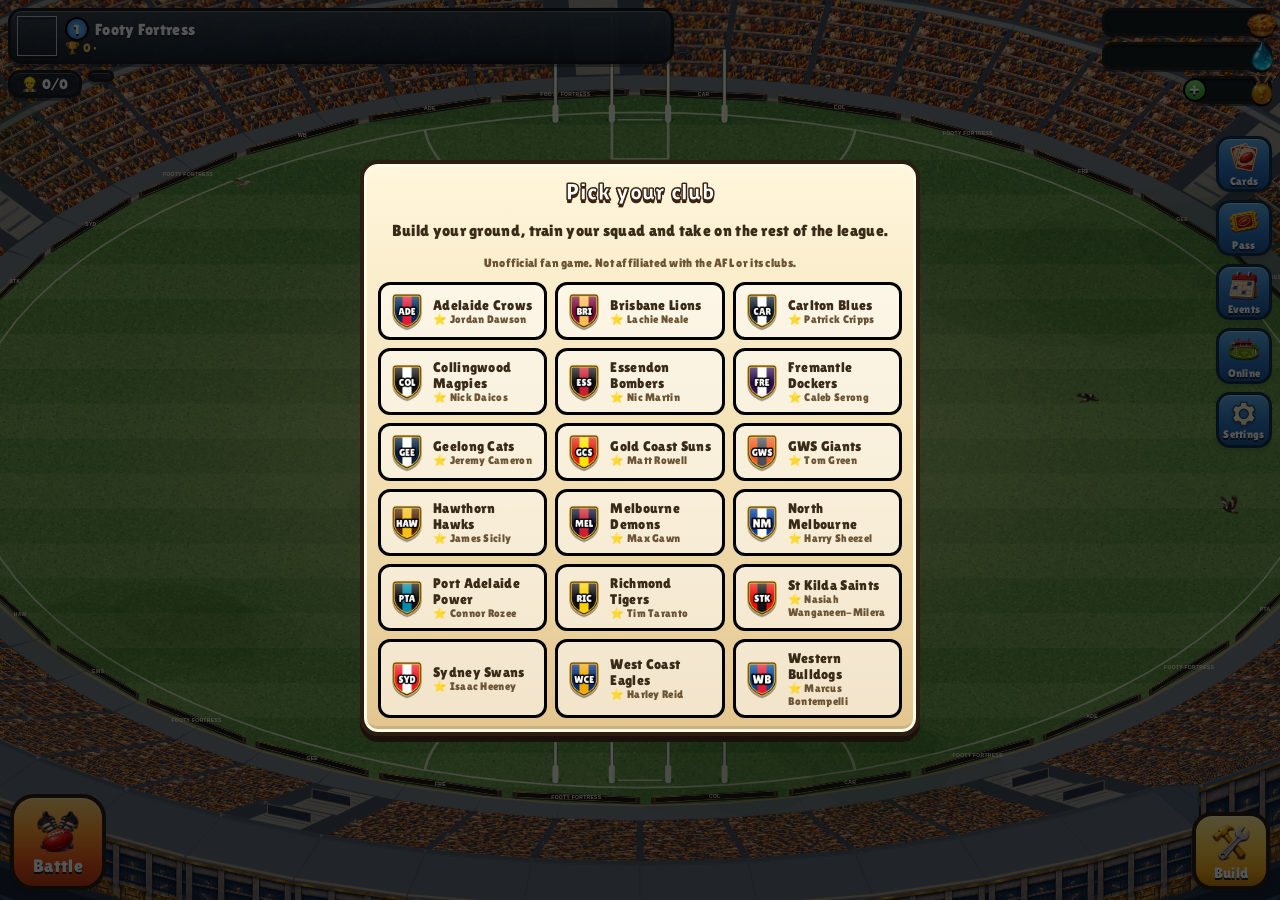
==== commit 5d125833: "Add live defence alerts and polish the oval and menus" ====
--- a/index.html
+++ b/index.html
@@ -45,6 +45,12 @@
   <button class="sidebtn" id="btnTasks"><i class="uia" data-ui="ico-pass" aria-hidden="true">🎫</i><span>Pass</span><i class="dot hide" id="taskDot"></i></button>
   <button class="sidebtn" id="btnEvents"><i class="uia" data-ui="ico-events" aria-hidden="true">📅</i><span>Events</span><i class="dot hide" id="eventDot" aria-hidden="true">!</i></button>
   <button class="sidebtn" id="btnSocial"><i class="uia" data-ui="ico-online" aria-hidden="true">🏟️</i><span>Online</span><i class="dot hide" id="socialDot"></i></button>
+  <button class="sidebtn" id="btnSettings">
+    <svg class="settings-gear" viewBox="0 0 24 24" aria-hidden="true">
+      <path fill-rule="evenodd" d="M9.5 2h5l.5 2.7 2 .9 2.4-1.1 2.5 4.3-2 1.8v2.8l2 1.8-2.5 4.3-2.4-1.1-2 .9-.5 2.7h-5L9 19.3l-2-.9-2.4 1.1-2.5-4.3 2-1.8v-2.8l-2-1.8 2.5-4.3L7 5.6l2-.9L9.5 2ZM12 8a4 4 0 1 0 0 8 4 4 0 0 0 0-8Z"/>
+    </svg>
+    <span>Settings</span>
+  </button>
 </div>
 <div id="eventBanner" class="hide"></div>
 <div id="rotateMsg" class="hide"><div>📱<b>Turn your phone upright</b></div></div>
--- a/style.css
+++ b/style.css
@@ -480,15 +480,13 @@
   .fcc{display:grid;grid-template-columns:minmax(0,1.35fr) minmax(0,1fr);gap:8px 10px;align-items:start}
   .fcc>*{min-width:0}
   .fcc>*{grid-column:1}
-  .fcc>.fccbanner{margin:0;padding:5px 10px}
+  .fcc>.binder{grid-row:2 / span 2}
   .fccbanner b{font-size:24px}.fccbanner .emblem{width:34px;height:34px;font-size:18px}
-  .fcc>.atabs{grid-column:2;grid-row:1;margin-right:46px}
   .atab{padding:3px 2px;font-size:11px}.atab b{font-size:17px}
-  .fcc>.statpanel,.fcc>.setlist,.fcc>.rewards{grid-column:2;grid-row:2 / span 3}
-  .fcc>.woodbar{grid-column:1}
+  .fcc>.statpanel{grid-column:2;grid-row:1 / span 3}
+  .fcc>.setlist,.fcc>.rewards{grid-column:1 / -1}
   .fcc .statpanel{grid-template-columns:96px 1fr;gap:8px;padding:8px}
   .fcc .sbar{grid-template-columns:auto minmax(46px,1fr) 22px;font-size:11px;gap:4px}
-  .fcc>.fccfoot{grid-column:2}
 }
 .fradd{display:flex;gap:6px;margin:4px 0}
 .fradd input{flex:1;min-width:0;font:inherit;font-size:16px;padding:8px 10px;border-radius:10px;border:3px solid #3a2a18;background:#fffdf6;color:#222;text-shadow:none}
@@ -717,12 +715,60 @@
 .round .uia{font-size:30px}
 .round.attack .uia{font-size:34px}
 .sidebtn .uia img{display:block}
+.settings-gear{width:1.15em;height:1.15em;fill:#fff3ce;stroke:#1c4268;stroke-width:1;stroke-linejoin:round;filter:drop-shadow(0 1px 1px #132b4d80)}
 #homeBtns .round,#side .sidebtn,.btn,#modal .btn,#modal .hubtabs button,#modal .tabs button,#modal .x,
 #selPanel .btn,#placePanel .btn{box-shadow:inset 0 1px 0 #fff6,0 2px 4px #13283926}
 #homeBtns .round:active,#side .sidebtn:active,.btn:active,#modal button:active,#selPanel .btn:active,#placePanel .btn:active{
   box-shadow:inset 0 1px 2px #1c1c2526}
 #placePanel{width:max-content;max-width:calc(100% - 20px)}
 #placePanel .btn{flex:none}
+.card, #modalBody, .ladwrap, .chat, #cards, .clubstrip{
+  scrollbar-width:none;
+  -webkit-overflow-scrolling:touch;
+}
+.card::-webkit-scrollbar, #modalBody::-webkit-scrollbar, .ladwrap::-webkit-scrollbar,
+.chat::-webkit-scrollbar, #cards::-webkit-scrollbar, .clubstrip::-webkit-scrollbar{display:none}
+.clubstrip{touch-action:pan-x}
+.chat .msg{flex-shrink:0}
+.social-head h2{min-height:36px;margin-bottom:5px}
+.social-head .tabs{display:grid;grid-template-columns:repeat(3,minmax(0,1fr));padding-bottom:3px}
+.social-head .tabs button{padding-inline:2px;min-height:43px}
+.live-attacks{background:#ffedc3;color:#6f3118;border:2px solid #b86440;border-radius:10px;padding:8px;margin:6px 0}
+.live-attacks:empty{display:none}
+.card.pinned.albummode{
+  max-height:min(92dvh,100%);background:linear-gradient(#f9edce,#e1c18b);color:#2b3549;
+  border-color:#25344a;box-shadow:inset 0 0 0 2px #fff4d7,0 4px 12px #101a3050;
+}
+.album-head{display:grid;grid-template-columns:minmax(0,1fr);gap:6px;margin-bottom:7px}
+.album-head .atabs{grid-template-columns:repeat(4,minmax(0,1fr))}
+.album-head .clubstrip{min-width:0}
+.album-head .fccbanner{
+  padding:6px 44px 6px 7px;margin:0;background:linear-gradient(#3678ad,#214c78);
+  border:2px solid #244262;box-shadow:inset 0 1px 0 #ffffff60;
+}
+.album-head .fccbanner::before,.album-head .fccbanner::after{content:none}
+.album-head .fccbanner .uia img{width:32px;height:32px}
+.album-head .fccbanner b{font-size:clamp(17px,5.4vw,26px);color:#fff3d2;letter-spacing:0;text-shadow:0 2px 0 #183b62}
+.album-head .fccbanner small{font-size:11px;color:#d8e9fa}
+.album-head .atab{background:linear-gradient(#68a7d8,#316d9f);border:2px solid #28517d;box-shadow:inset 0 1px 0 #fff7}
+.album-head .atab.on{background:linear-gradient(#ffe895,#e7aa37);border-color:#9b691d;color:#322311;text-shadow:none}
+.album-head .atab.soon{opacity:.64}
+.album-head .woodbar{background:#e5c999;border:1px solid #ad8953;padding:3px;box-shadow:none}
+.album-head .clubstrip button{width:36px;height:36px;border-width:2px;background:#233d5b}
+.album-head .clubstrip button.on{border-color:#eaae37;box-shadow:none}
+.albummode .fcc{text-shadow:none}
+.albummode .pagehead small{color:#645132}
+.albummode .binder{background:#2c4058;border:2px solid #1c2b40;box-shadow:inset 0 0 0 2px #ffffff30,0 2px 5px #15233850}
+.albummode .bpage{background:linear-gradient(150deg,#fff5df,#e7d1a5);box-shadow:inset 0 0 6px #9b744e66}
+.albummode .aslot.empty{background:#e1cba3;color:#45351d;border-color:#a88b5b}
+.albummode .aslot.empty span{color:#65471f}
+.albummode .aslot.blank{background:#e5d4b0;border-color:#b69b70}
+.albummode #modalActions{display:block;margin:0;padding:4px;background:#fff1ce;border:1px solid #b89b69}
+.albummode .fccfoot .openpack,.albummode .fccfoot .sets{min-height:44px}
+.albummode .fccfoot .sets{background:#f2dcae;color:#49351b;border:2px solid #b4935f;box-shadow:none}
+.albummode .fccfoot .openpack{display:grid;grid-template-columns:auto 1fr;gap:0 5px;font-size:16px}
+.albummode .openpack .packicon{grid-row:span 2}
+.albummode .openpack small{grid-column:2}
 @media (max-width:360px){
   #shopGrid{grid-template-columns:repeat(2,minmax(0,1fr))}
   .match-heading h2{font-size:21px}
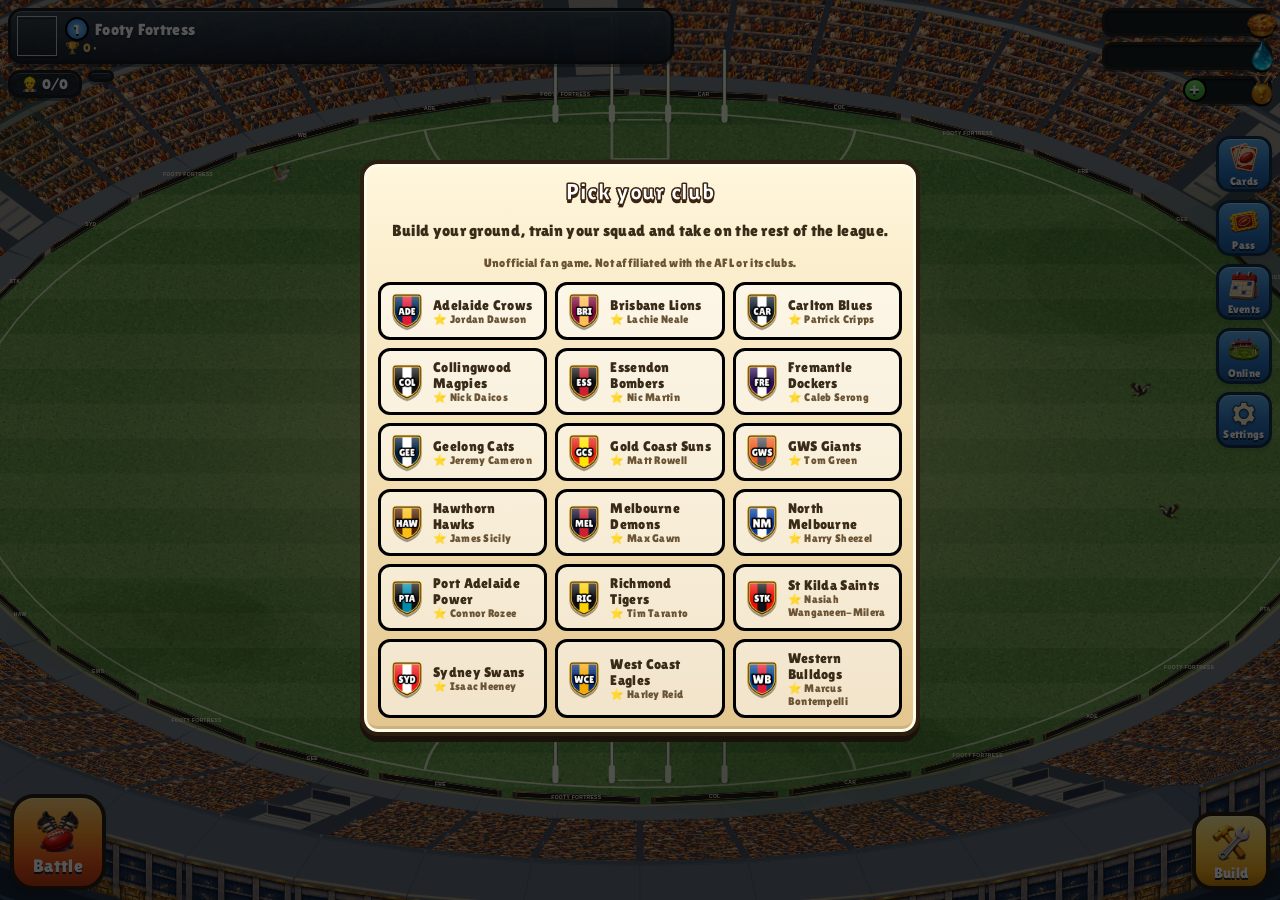
==== commit 7c7dd8b8: "Copy and share layouts: copy a friend's ground while visiting, share yours with a 6-letter code, loa" ====
--- a/index.html
+++ b/index.html
@@ -70,7 +70,7 @@
 </div>
 <div id="battleHint">Tap the grass to send players in<br><small>Red zone = too close to buildings</small></div>
 <div id="battleBottom">
-  <div class="row"><button class="btn red" id="bEnd">End Match</button><button class="btn gold" id="bNext" style="display:none">Next ⏭</button><div id="abilities"></div></div>
+  <div class="row"><button class="btn red" id="bEnd">End Match</button><button class="btn gold" id="bNext" style="display:none">Next ⏭</button><button class="btn blue" id="bCopy" style="display:none">📋 Copy layout</button><div id="abilities"></div></div>
   <div id="cards"></div>
 </div>
 
--- a/style.css
+++ b/style.css
@@ -339,6 +339,12 @@
 .acard.t-s img{box-shadow:0 0 8px #cfe3ff,0 3px 0 #0005}.acard.t-g img{box-shadow:0 0 10px #ffd34d,0 3px 0 #0005}.acard.t-p img{box-shadow:0 0 12px #f2c9ff,0 3px 0 #0005}
 .acard .dup{position:absolute;top:4px;right:4px;background:#e8503a;color:#fff;border:2px solid #000;border-radius:8px;font-size:11px;padding:0 4px}
 .cardview{display:flex;flex-direction:column;align-items:center}
+.cardview-main{display:grid;justify-items:center;align-items:center;gap:8px;width:100%}
+.cardview-front .flipcard{width:clamp(150px,45vw,200px)}
+.cardview-front p{margin:4px 0}
+@media (min-width:600px) and (orientation:landscape){
+  .cardview-main{grid-template-columns:auto minmax(0,1fr);gap:14px;padding:0 36px 0 0}
+}
 .flipcard{width:200px;aspect-ratio:180/252;position:relative;perspective:900px;cursor:pointer}
 .flipcard .ff,.flipcard .fb{position:absolute;inset:0;backface-visibility:hidden;-webkit-backface-visibility:hidden;transition:transform .5s}
 .flipcard .ff img{width:100%;height:100%;border-radius:10px}
@@ -364,7 +370,7 @@
 .tag.epic{background:#8e44ad}
 
 /* ---------- Footy Card Collectors album (matches docs/card-style-reference.png) ---------- */
-.card.albummode{background:radial-gradient(ellipse at 50% 0%,#4a3420 0%,#2a1c10 55%,#170f08 100%);border-color:#0b0704;color:#e9e3cf;padding:10px 8px 12px;box-shadow:0 6px 0 #000,inset 0 0 0 2px #ffffff10}
+.card.albummode{background:linear-gradient(150deg,#533c2755,#151214c9),url("art/album/binder-leather.webp") #222329 center/320px auto;border-color:#0b0806;color:#f1e5cb;box-shadow:0 6px 0 #0c0704,inset 0 0 0 2px #ad8a5d}
 .fcc{display:flex;flex-direction:column;gap:9px;text-shadow:0 2px 0 #000}
 /* wooden banner with metal corner brackets */
 .fccbanner{position:relative;display:flex;align-items:center;gap:8px;padding:8px 12px 9px;margin:0 46px 0 0;border:3px solid #120b05;border-radius:10px;
@@ -389,38 +395,32 @@
 .pagehead span{display:flex;flex-direction:column;font-size:19px;line-height:1.05}.pagehead small{font-size:12px;color:#cbbf9f}
 .spstar{font-size:22px}
 /* leather binder: stitched edge, two dark pages, chrome rings */
-.binder{position:relative;display:grid;grid-template-columns:1fr 22px 1fr;gap:0;padding:10px 8px;border-radius:14px;border:4px solid #0a0705;
-  background:radial-gradient(ellipse at 30% 20%,#3b2c22,#21170f 70%);box-shadow:inset 0 0 0 2px #ffffff12,0 6px 0 #000,0 10px 18px #0009}
-.binder::before{content:"";position:absolute;inset:5px;border:2px dashed #8a6a4866;border-radius:10px;pointer-events:none}
-.bpage{display:grid;grid-template-columns:1fr 1fr;gap:7px;padding:8px;border-radius:8px;align-content:start;
-  background:linear-gradient(160deg,#2c303a,#191b21);box-shadow:inset 0 0 12px #000c,inset 0 0 0 1px #ffffff10}
-.rings{display:flex;flex-direction:column;justify-content:space-around;align-items:center;z-index:2;margin:0 -9px}
-.rings i{width:34px;height:15px;border-radius:9px;border:4px solid #d9dee4;border-left-color:#9aa3ad;border-bottom-color:#7e8792;background:transparent;box-shadow:0 2px 3px #000,inset 0 1px 1px #000a}
-.aslot{aspect-ratio:240/336;border-radius:8px}
+.binder{position:relative;display:grid;grid-template-columns:minmax(0,1fr) clamp(17px,4vw,28px) minmax(0,1fr);gap:0;padding:10px 8px;border-radius:14px;border:4px solid #0a0908;
+  background:linear-gradient(90deg,#18191b15 43%,#080809b5 50%,#18191b15 57%),url("art/album/binder-leather.webp") #272526 center/300px auto;box-shadow:inset 0 0 0 2px #c4a27b5e,inset 0 0 15px #000,0 6px 0 #000,0 10px 18px #0009}
+.binder::before{content:"";position:absolute;inset:5px;border:1px dashed #d7b78b80;border-radius:10px;pointer-events:none}
+.bpage{display:grid;grid-template-columns:repeat(2,minmax(0,1fr));gap:clamp(4px,1vw,9px);padding:clamp(4px,1.1vw,10px);border-radius:8px;align-content:start;
+  background:linear-gradient(160deg,#71809a39,#12141b57 34%,#111318b0),url("art/album/binder-leather.webp") #272b35 center/280px auto;box-shadow:inset 0 0 12px #000c,inset 0 0 0 1px #bec4d03b}
+.rings{display:flex;flex-direction:column;justify-content:space-around;align-items:center;z-index:2;margin:0 -9px;background:linear-gradient(90deg,#100d0c00 24%,#0e0d0bd9 43%,#57483b7a 48%,#09090a 54%,#100d0c00 76%)}
+.rings i{width:clamp(25px,5vw,41px);height:clamp(13px,2.4vw,19px);border-radius:12px;border:4px solid transparent;
+  background:linear-gradient(#322a24,#100e0e) padding-box,linear-gradient(160deg,#322c28 3%,#8f7f6a 18%,#ffedc7 33%,#b9b1a4 46%,#4f4a45 59%,#262223 74%,#a99575 96%) border-box;
+  box-shadow:0 3px 4px #000,inset 0 1px 2px #000a}
+.aslot{aspect-ratio:240/336;border-radius:7px;min-width:0}
 .aslot.blank{background:#ffffff06;border:2px dashed #ffffff10}
-.aslot.empty{display:flex;flex-direction:column;align-items:center;justify-content:center;text-align:center;padding:4px;cursor:pointer;color:#a99f86;border:2px dashed #ffffff26;
-  background:radial-gradient(circle at 50% 42%,#ffffff12 0 18%,#0000 19%),#1b1d24;text-shadow:none}
+.aslot.empty{display:flex;flex-direction:column;align-items:center;justify-content:center;text-align:center;padding:4px;cursor:pointer;color:#b9ad98;border:1px dashed #9496a36b;
+  background:radial-gradient(ellipse at 50% 43%,#b3a78920 0 17%,#0000 18%),linear-gradient(135deg,#52596a6b,#181b25c9 65%);text-shadow:none;box-shadow:inset 0 2px 0 #eef2ff19,inset 0 -3px 7px #0008}
 .aslot.empty span{font-size:14px;color:#d6caa8}.aslot.empty small{font-size:10px;opacity:.8}
 .aslot img{width:100%;height:100%;display:block;border-radius:8px}
 .acard{position:relative;cursor:pointer}
-.acard.sel img{outline:3px solid #fff;outline-offset:1px}
 .acard.t-c img{box-shadow:0 3px 0 #0008}.acard.t-s img{box-shadow:0 0 10px #5fb2ff,0 3px 0 #0008}.acard.t-g img{box-shadow:0 0 11px #ff5a5a,0 3px 0 #0008}.acard.t-p img{box-shadow:0 0 14px #ffd34d,0 3px 0 #0008}
 .acard .dup{position:absolute;top:4px;right:4px;background:#e8503a;color:#fff;border:2px solid #000;border-radius:8px;font-size:11px;padding:0 4px}
 .pager{display:flex;align-items:center;justify-content:center;gap:14px;font-size:15px}
 .pg{width:40px;height:34px;border-radius:10px;border:3px solid #000;background:linear-gradient(#ffd96a,#e0a10e);color:#3a2408;font-size:24px;line-height:1;text-shadow:none;box-shadow:0 3px 0 #000}
 .pg:disabled{filter:grayscale(1) brightness(.6)}
-/* card stats panel: dark slate with a steel rim */
-.statpanel{display:grid;grid-template-columns:116px 1fr;gap:10px;padding:10px;border-radius:14px;border:3px solid #0b0b0d;color:#e9e3cf;text-shadow:none;
-  background:linear-gradient(#2a2e37,#16181e);box-shadow:inset 0 0 0 2px #5d646e,inset 0 2px 0 3px #ffffff14,0 4px 0 #000}
-.statpanel.emptyp{display:block;text-align:center;color:#cbbf9f}
-.spcard{cursor:pointer;text-align:center}.spcard img{width:100%;display:block;border-radius:8px;box-shadow:0 0 12px #000}.spcard small{font-size:10px;opacity:.7}
 .spinfo h4{margin:0 0 6px;color:#ffcf4a;text-transform:uppercase;font-size:16px;text-shadow:0 2px 0 #000}
 .sbar{display:grid;grid-template-columns:86px 1fr 24px;align-items:center;gap:5px;font-size:12px;margin:4px 0}
 .sbar .si{font-style:normal;margin-right:3px}
 .sbar i:not(.si){height:10px;border-radius:5px;background:#0009;overflow:hidden;border:1px solid #000;box-shadow:inset 0 1px 2px #000}.sbar i b{display:block;height:100%;border-radius:5px;box-shadow:inset 0 2px 0 #ffffff44}
 .sbar em{font-style:normal;text-align:right;font-size:13px}
-.spblurb{margin-top:8px;padding:6px 8px;border-radius:8px;border:2px solid #4b515b;background:#0c0d11;display:flex;flex-direction:column}
-.spblurb b{color:#ffcf4a;font-size:15px}.spblurb span{font-size:12px}
 .spinfo.wide{width:min(100%,320px);padding:10px;border-radius:12px;background:linear-gradient(#262a33,#15171d);color:#e9e3cf;text-shadow:none;margin:6px 0}
 /* wooden bottom bar: club badges, sets, open pack */
 .woodbar{display:flex;align-items:center;gap:6px;padding:6px;border-radius:12px;border:3px solid #120b05;
@@ -473,20 +473,9 @@
 .sets .setsicon .cicon{transform:scale(.9)}
 .openpack .packicon .cicon{transform:scale(1.1)}
 
-/* ---------- landscape phones: side buttons go along the bottom, album goes side by side ---------- */
+/* Keep the home controls clear of the landscape playfield. */
 @media (orientation:landscape) and (max-height:600px){
   #side{top:auto;bottom:max(10px,env(safe-area-inset-bottom));right:calc(max(8px,env(safe-area-inset-right)) + 128px);flex-direction:row}
-  .card.albummode{width:min(96vw,980px);max-height:94vh}
-  .fcc{display:grid;grid-template-columns:minmax(0,1.35fr) minmax(0,1fr);gap:8px 10px;align-items:start}
-  .fcc>*{min-width:0}
-  .fcc>*{grid-column:1}
-  .fcc>.binder{grid-row:2 / span 2}
-  .fccbanner b{font-size:24px}.fccbanner .emblem{width:34px;height:34px;font-size:18px}
-  .atab{padding:3px 2px;font-size:11px}.atab b{font-size:17px}
-  .fcc>.statpanel{grid-column:2;grid-row:1 / span 3}
-  .fcc>.setlist,.fcc>.rewards{grid-column:1 / -1}
-  .fcc .statpanel{grid-template-columns:96px 1fr;gap:8px;padding:8px}
-  .fcc .sbar{grid-template-columns:auto minmax(46px,1fr) 22px;font-size:11px;gap:4px}
 }
 .fradd{display:flex;gap:6px;margin:4px 0}
 .fradd input{flex:1;min-width:0;font:inherit;font-size:16px;padding:8px 10px;border-radius:10px;border:3px solid #3a2a18;background:#fffdf6;color:#222;text-shadow:none}
@@ -631,15 +620,13 @@
 .evcard>.uia img{width:52px;height:52px}
 .soon .uia img{width:48px;height:48px}
 /* ---------- colour pop: bright Clash-style panels and buttons around Codex's painted icons ---------- */
-body:not(.ffui) .card:not(.albummode){background:linear-gradient(#fff6dc,#f1dcae 60%,#e3c58e);border:4px solid #2b1d10;box-shadow:0 6px 0 #1a120a,inset 0 0 0 3px #fffbe9,inset 0 -6px 0 #0000001a}
+body:not(.ffui) .modal>.card:not(.albummode){background:linear-gradient(#fff6dc,#f1dcae 60%,#e3c58e);border:4px solid #2b1d10;box-shadow:0 6px 0 #1a120a,inset 0 0 0 3px #fffbe9,inset 0 -6px 0 #0000001a}
 body:not(.ffui) .card:not(.albummode) h2{color:#fff;-webkit-text-stroke:1.5px #3a2410;text-shadow:0 3px 0 #3a2410}
 body:not(.ffui) .card .x{background:linear-gradient(#ff8b6e,#e8402b 55%,#b22a1a);border:3px solid #2b1d10;box-shadow:0 3px 0 #1a120a,inset 0 2px 0 #fff8}
-body:not(.ffui) .hubbar{background:linear-gradient(#3fa3e8,#1f6fb8);border:3px solid #13314d;box-shadow:0 4px 0 #0d2236,inset 0 2px 0 #ffffff55}
-body:not(.ffui) .hubbar.uibg{border-color:#13314d}
-body:not(.ffui) .hubtabs button{background:linear-gradient(#5aa9e6,#2f6fae);border:3px solid #13314d;box-shadow:0 3px 0 #0d2236,inset 0 2px 0 #ffffff55}
-body:not(.ffui) .hubtabs button.on{background:linear-gradient(#ffe88c,#f4b62f 55%,#d58a12);color:#3a2408;text-shadow:0 1px 0 #fff8;border-color:#5a3a08}
-body:not(.ffui) .tabs button{background:linear-gradient(#cdb48a,#a58756);border:3px solid #3a2a18;color:#fff;text-shadow:0 2px 0 #3a2a18;box-shadow:0 3px 0 #2b1d10}
-body:not(.ffui) .tabs button.on{background:linear-gradient(#ffe88c,#f4b62f 55%,#d58a12);color:#3a2408;text-shadow:0 1px 0 #fff8}
+body:not(.ffui) #modalHead .menu-banner{background:linear-gradient(#344451,#14202c);color:#fff;border:0;box-shadow:none}
+body:not(.ffui) #modalHead .menu-banner small{color:#ffd34d}
+body:not(.ffui) .card :is(.tabs,.hubtabs) button{background:linear-gradient(#cdb48a,#a58756);border:3px solid #3a2a18;color:#fff;text-shadow:0 2px 0 #3a2a18}
+body:not(.ffui) .card :is(.tabs,.hubtabs) button.on{background:linear-gradient(#ffe88c,#f4b62f 55%,#d58a12);color:#3a2408;text-shadow:0 1px 0 #fff8}
 body:not(.ffui) .item,body:not(.ffui) .fx,body:not(.ffui) .evcard,body:not(.ffui) .ach,body:not(.ffui) .profgrid div,body:not(.ffui) .task,body:not(.ffui) .raid,body:not(.ffui) .herocard,body:not(.ffui) .rwd{background:#fffaf0;border:3px solid #c9a46a;box-shadow:0 3px 0 #b08a50}
 body:not(.ffui) .round.attack{background:linear-gradient(#ffd67a,#ff9a2e 40%,#e8531c 75%,#b83a12)!important;border:4px solid #2b1d10;box-shadow:0 6px 0 #1a120a,inset 0 3px 0 #fff9,inset 0 -6px 0 #0003}
 body:not(.ffui) .round.shop{background:linear-gradient(#fff0a0,#ffd24a 45%,#f0a81e 80%,#c47e0c)!important;border:4px solid #2b1d10;box-shadow:0 6px 0 #1a120a,inset 0 3px 0 #fff9,inset 0 -6px 0 #0003}
@@ -652,7 +639,7 @@
 body:not(.ffui) .badge.uibg,body:not(.ffui) .profhead.uibg{background-image:none!important}
 .madefor{text-align:center;margin:14px 0 2px;font-size:15px;opacity:.9}
 
-/* Shared layout for the Build and Battle hubs. Only the content scrolls. */
+/* Keep main menu headers anchored while their content changes and scrolls. */
 .modal>.card{max-width:100%}
 .modal>.card:not(.albummode){max-height:min(88dvh,100%)}
 .card.pinned{display:flex;flex-direction:column;overflow:hidden}
@@ -660,9 +647,15 @@
 .card.pinned #modalBody{min-height:0;overflow:auto;overscroll-behavior:contain;padding:3px 4px 8px;margin-inline:-4px}
 #modalHead,#modalActions{flex:none}
 #modalHead:empty,#modalActions:empty{display:none}
-#modalHead .hubbar{padding-top:8px;gap:6px}
+#modalHead{display:grid;gap:8px;margin-bottom:8px}
+#modalHead :is(.menu-banner,.tabs,.album-head){margin:0}
+#modalHead .menu-banner{box-sizing:border-box;min-height:68px;border-radius:12px;padding:8px 42px 8px 10px;align-items:center}
+#modalHead .menu-title{display:flex;justify-content:center;padding-left:42px;background:linear-gradient(#344451,#14202c);color:#fff;text-align:center;font-size:20px}
+#modalHead .passhead{display:grid;align-content:center;padding-left:42px}
+#modalHead .tabs button{min-height:44px;padding-inline:2px}
 #modalHead .hubbar.uibg{background-size:cover!important;background-position:center!important;background-repeat:no-repeat}
-#modalHead .hubtitle{font-size:22px;line-height:30px;margin:0 40px;text-shadow:0 2px 0 #000}
+#modalHead .hubbar{justify-content:center;padding-left:42px}
+#modalHead .hubtitle{font-size:22px;line-height:30px;margin:0;text-shadow:0 2px 0 #000}
 #modalHead .hubtabs button{min-height:59px}
 #modalHead .hubtabs .uia{width:34px;height:34px;display:grid;place-items:center}
 #modalActions{display:flex;align-items:center;gap:8px;margin:0 -4px -4px;padding:8px;border:2px solid #b68b4f;border-radius:12px;background:#fff0c9;box-shadow:0 -4px 12px #57320e26}
@@ -701,15 +694,6 @@
 .match-fixture-foot small{font-size:11px}
 .match-day #modalActions{align-items:stretch}
 body:not(.ffui) .modal.match-day{background:#192e494f}
-body:not(.ffui) .match-day .card:not(.albummode){box-shadow:0 4px 0 #8a6436,inset 0 0 0 3px #fffbe9}
-body:not(.ffui) .match-day #modalHead .hubbar{border-color:#4579a2;box-shadow:0 3px 0 #7fa9c8}
-body:not(.ffui) .match-day .hubtabs{position:relative}
-body:not(.ffui) .match-day .hubtabs::before{
-  content:"";position:absolute;inset:-4px;border-radius:11px;background:linear-gradient(#c7e8ff,#91c6ee);pointer-events:none}
-body:not(.ffui) .match-day .hubtabs button,body:not(.ffui) .match-day .btn.blue{
-  border-color:#285b8c}
-body:not(.ffui) .match-day .hubtabs button.on,body:not(.ffui) .match-day .battle-action{
-  border-color:#9b521d}
 body:not(.ffui) .match-day #modalActions{
   background:linear-gradient(#fffaf0,#fff1d3);border-color:#d9b476;box-shadow:0 -2px 8px #9b632314}
 .round .uia{font-size:30px}
@@ -730,47 +714,106 @@
 .chat::-webkit-scrollbar, #cards::-webkit-scrollbar, .clubstrip::-webkit-scrollbar{display:none}
 .clubstrip{touch-action:pan-x}
 .chat .msg{flex-shrink:0}
-.social-head h2{min-height:36px;margin-bottom:5px}
-.social-head .tabs{display:grid;grid-template-columns:repeat(3,minmax(0,1fr));padding-bottom:3px}
-.social-head .tabs button{padding-inline:2px;min-height:43px}
+.social-head{display:grid;gap:8px}
+.social-head .tabs{display:grid;grid-template-columns:repeat(3,minmax(0,1fr))}
 .live-attacks{background:#ffedc3;color:#6f3118;border:2px solid #b86440;border-radius:10px;padding:8px;margin:6px 0}
 .live-attacks:empty{display:none}
+/* The collector's binder has its own materials and keeps the club rail in reach. */
 .card.pinned.albummode{
-  max-height:min(92dvh,100%);background:linear-gradient(#f9edce,#e1c18b);color:#2b3549;
-  border-color:#25344a;box-shadow:inset 0 0 0 2px #fff4d7,0 4px 12px #101a3050;
-}
-.album-head{display:grid;grid-template-columns:minmax(0,1fr);gap:6px;margin-bottom:7px}
+  width:min(96vw,600px);max-height:min(94dvh,100%);padding:clamp(7px,2vw,14px);
+}
+.album-head{display:grid;gap:8px;min-width:0}
+.album-head .fccbanner{
+  min-height:54px;margin:0;padding:6px 40px 6px 12px;border-color:#25150c;
+  box-shadow:inset 0 0 0 1px #c5a372,inset 0 2px 0 #f7d3a368,0 3px 0 #100b08;
+}
+.album-head .fccbanner .uia{flex:none;display:grid;place-items:center;width:clamp(26px,7vw,46px);height:clamp(26px,7vw,46px)}
+.album-head .fccbanner .uia img{width:100%;height:100%}
+.album-head .fccbanner b{font-size:clamp(16px,4.8vw,32px);letter-spacing:.02em}
+.album-head .fccbanner small{font-size:clamp(10px,2.8vw,14px);color:#edc978}
 .album-head .atabs{grid-template-columns:repeat(4,minmax(0,1fr))}
-.album-head .clubstrip{min-width:0}
-.album-head .fccbanner{
-  padding:6px 44px 6px 7px;margin:0;background:linear-gradient(#3678ad,#214c78);
-  border:2px solid #244262;box-shadow:inset 0 1px 0 #ffffff60;
-}
-.album-head .fccbanner::before,.album-head .fccbanner::after{content:none}
-.album-head .fccbanner .uia img{width:32px;height:32px}
-.album-head .fccbanner b{font-size:clamp(17px,5.4vw,26px);color:#fff3d2;letter-spacing:0;text-shadow:0 2px 0 #183b62}
-.album-head .fccbanner small{font-size:11px;color:#d8e9fa}
-.album-head .atab{background:linear-gradient(#68a7d8,#316d9f);border:2px solid #28517d;box-shadow:inset 0 1px 0 #fff7}
-.album-head .atab.on{background:linear-gradient(#ffe895,#e7aa37);border-color:#9b691d;color:#322311;text-shadow:none}
-.album-head .atab.soon{opacity:.64}
-.album-head .woodbar{background:#e5c999;border:1px solid #ad8953;padding:3px;box-shadow:none}
-.album-head .clubstrip button{width:36px;height:36px;border-width:2px;background:#233d5b}
-.album-head .clubstrip button.on{border-color:#eaae37;box-shadow:none}
-.albummode .fcc{text-shadow:none}
-.albummode .pagehead small{color:#645132}
-.albummode .binder{background:#2c4058;border:2px solid #1c2b40;box-shadow:inset 0 0 0 2px #ffffff30,0 2px 5px #15233850}
-.albummode .bpage{background:linear-gradient(150deg,#fff5df,#e7d1a5);box-shadow:inset 0 0 6px #9b744e66}
-.albummode .aslot.empty{background:#e1cba3;color:#45351d;border-color:#a88b5b}
-.albummode .aslot.empty span{color:#65471f}
-.albummode .aslot.blank{background:#e5d4b0;border-color:#b69b70}
-.albummode #modalActions{display:block;margin:0;padding:4px;background:#fff1ce;border:1px solid #b89b69}
-.albummode .fccfoot .openpack,.albummode .fccfoot .sets{min-height:44px}
-.albummode .fccfoot .sets{background:#f2dcae;color:#49351b;border:2px solid #b4935f;box-shadow:none}
-.albummode .fccfoot .openpack{display:grid;grid-template-columns:auto 1fr;gap:0 5px;font-size:16px}
-.albummode .openpack .packicon{grid-row:span 2}
-.albummode .openpack small{grid-column:2}
+.album-head .atab{min-height:44px;flex-direction:row;justify-content:center;gap:4px;padding:3px 1px;border-width:2px;font-size:clamp(10px,3vw,14px)}
+.album-head .atab b{font-size:15px}
+.album-head .cicon{transform:scale(.72);width:25px}
+.album-head .atab.on{background:linear-gradient(#af8044,#5a391d);border-color:#e3bb75;box-shadow:inset 0 1px 0 #fff6,0 2px 0 #150b05}
+.album-head .atab.soon{opacity:.72}
+.albummode #modalBody{padding:2px 5px 10px;touch-action:pan-y}
+.fcc-spread{display:grid;min-width:0;width:min(100%,640px);margin-inline:auto;gap:8px}
+.fcc-spread .pagehead{min-width:0}
+.fcc-spread .pagehead>span{font-size:clamp(14px,4vw,19px);min-width:0}
+.fcc-spread .pager{margin-left:auto;gap:4px;white-space:nowrap}
+.fcc-spread .pager span{font-size:12px}
+.fcc-spread .pg{width:32px;height:36px;flex:none}
+.albummode .binder{padding:clamp(5px,1.4vw,11px);grid-template-columns:minmax(0,1fr) clamp(13px,3vw,27px) minmax(0,1fr)}
+.albummode .bpage{box-shadow:inset 0 0 12px #000b,inset 0 0 0 1px #c6a87965}
+.albummode button.aslot{display:block;border:0;padding:0;background:none;box-shadow:none}
+.albummode button.aslot.empty{display:flex;border:1px dashed #9496a36b;background:linear-gradient(145deg,#333945,#181b25);box-shadow:inset 0 2px 0 #eef2ff19,inset 0 -3px 7px #0008}
+.albummode .aslot.empty small{font-size:clamp(8px,2.6vw,12px);overflow-wrap:anywhere}
+.albummode .aslot.empty span{font-size:clamp(10px,3vw,14px)}
+.album-progress{display:grid;grid-template-columns:auto minmax(0,1fr) auto;align-items:center;gap:8px;padding:6px 8px;
+  border:1px solid #776144;border-radius:8px;background:#1a1717;color:#f0e1c4;font-size:12px;line-height:1.2}
+.album-progress b{color:#f3ce82}
+.album-progress progress{width:100%;height:8px;accent-color:#75c449}
+.albummode #modalActions{display:block;margin:0;padding:0;border:0;box-shadow:none;background:transparent}
+.albummode .fccfoot{grid-template-columns:minmax(0,1fr) minmax(0,1fr);gap:6px}
+.albummode .fccfoot .sets,.albummode .fccfoot .openpack{min-height:44px}
+.albummode .fccfoot .sets{padding:4px 6px;gap:5px;color:#f1e5cb;grid-template-columns:minmax(0,1fr) auto}
+.albummode .fccfoot .setsicon,.albummode .openpack .packicon{display:none}
+.albummode .fccfoot .sets div,.albummode .fccfoot .sets em{font-size:13px}
+.albummode .fccfoot .openpack{padding:2px 4px;font-size:15px;line-height:1.1}
+.albummode .fccfoot .openpack small{font-size:10px;color:inherit}
+.albummode .woodbar{grid-row:1;grid-column:1/-1;min-width:0;padding:2px;gap:3px}
+.albummode .clubstrip{min-width:0;position:relative;gap:4px;scroll-snap-type:x proximity}
+.albummode .clubstrip button{width:42px;height:42px;border-width:2px;scroll-snap-align:start}
+.albummode .stripnext{height:44px;width:25px}
+.albummode .setrow{grid-template-columns:auto minmax(0,1fr) minmax(25px,20%) 34px;gap:5px}
+body:not(.ffui) .albummode .rwd{background:linear-gradient(#2a2e37,#16181e);border-color:#69563e;box-shadow:0 3px 0 #0b0806}
+@media (min-width:740px) and (orientation:landscape){
+  .card.pinned.albummode{width:min(96vw,760px)}
+  .albummode .fccfoot{grid-template-columns:140px minmax(0,1fr) 155px}
+  .albummode .woodbar{grid-row:auto;grid-column:auto}
+}
 @media (max-width:360px){
   #shopGrid{grid-template-columns:repeat(2,minmax(0,1fr))}
   .match-heading h2{font-size:21px}
   #placePanel{gap:6px}
 }
+.liverow{display:flex;align-items:center;gap:8px;justify-content:space-between;background:#ffe3df;border:3px solid #c8321e;border-radius:12px;padding:6px 8px;margin:6px 0;color:#5a1208;text-shadow:none}
+.liverow .btn{white-space:nowrap}
+/* friend rows: name on top, buttons wrap underneath on narrow phones */
+#frList .fx{flex-wrap:wrap}
+#frList .fx .nm{flex:1 1 140px;min-width:0}
+#frList .fx .btn{padding:6px 9px;min-width:0;font-size:15px}
+.liverow b{white-space:nowrap}
+.revenge-box{margin:8px 0;padding:6px 8px;border-radius:14px;border:3px solid #c8321e;background:#ffe9e4}
+.revenge-box h3{margin:2px 0 6px;color:#a3261a}
+.revenge-box .fx{flex-wrap:wrap}.revenge-box .fx .nm{flex:1 1 130px;min-width:0}
+/* button & label fixes: names sit below portraits, rows keep their buttons on one line */
+.grid .item img:not(.packimg){position:relative;z-index:0;margin-bottom:-6px}
+.grid .item .nm{position:relative;z-index:1;margin-top:4px;line-height:1.1}
+#frList .fx,.revenge-box .fx{flex-wrap:nowrap}
+#frList .fx .nm,.revenge-box .fx .nm{flex:1 1 0;min-width:0;overflow:hidden;text-overflow:ellipsis}
+#frList .fx .btn,.revenge-box .fx .btn{flex:none;white-space:nowrap;padding:6px 8px}
+#frList .fx .badgeimg,.revenge-box .fx .badgeimg{flex:none}
+#frList .fx:has(.btn:nth-of-type(3)){flex-wrap:wrap;row-gap:6px}
+#frList .fx:has(.btn:nth-of-type(3)) .nm{flex:1 1 calc(100% - 64px)}
+#frList .fx:has(.btn:nth-of-type(3)) .btn:first-of-type{margin-left:auto}
+
+/* Clash-style "Searching for opponent" clouds */
+#searchFx{position:fixed;inset:0;z-index:900;display:none;overflow:hidden;background:linear-gradient(#5fb2ec,#b9e2fb)}
+#searchFx.on{display:block}
+#searchFx .cl{position:absolute;border-radius:50%;background:#fff;box-shadow:60px 20px 0 10px #fff,-60px 25px 0 0 #fff,120px 40px 0 -5px #f3f9ff;opacity:.95;animation:sfCloud 6s linear infinite}
+#searchFx .c1{width:160px;height:110px;top:12%;left:-20%}
+#searchFx .c2{width:220px;height:140px;top:38%;left:-35%;animation-duration:7.5s;animation-delay:-2s}
+#searchFx .c3{width:140px;height:95px;top:66%;left:-25%;animation-duration:5s;animation-delay:-3.5s}
+#searchFx .c4{width:190px;height:120px;top:4%;left:-30%;animation-duration:8s;animation-delay:-5s}
+#searchFx .c5{width:170px;height:115px;top:80%;left:-30%;animation-duration:6.5s;animation-delay:-1s}
+@keyframes sfCloud{to{transform:translateX(170vw)}}
+#searchFx .sbox{position:absolute;left:50%;top:50%;transform:translate(-50%,-50%);text-align:center;width:min(86vw,360px)}
+#searchFx .sfoot{font-size:64px;animation:sfSpin 1s linear infinite;filter:drop-shadow(0 4px 0 rgba(0,0,0,.25))}
+@keyframes sfSpin{to{transform:rotate(360deg)}}
+#searchFx .stxt{margin:14px 0 22px;font:900 24px/1.2 inherit;color:#fff;text-shadow:0 3px 0 #13314d,0 0 6px #13314d;-webkit-text-stroke:1px #13314d}
+#searchFx .sdots::after{content:"";animation:sfDots 1.2s steps(4) infinite}
+@keyframes sfDots{0%{content:""}25%{content:"."}50%{content:".."}75%{content:"..."}}
+#searchFx .btn{min-width:140px}
+.lycode{font:900 34px/1.1 inherit;letter-spacing:6px;margin:10px 0 4px;color:#2b1d10}
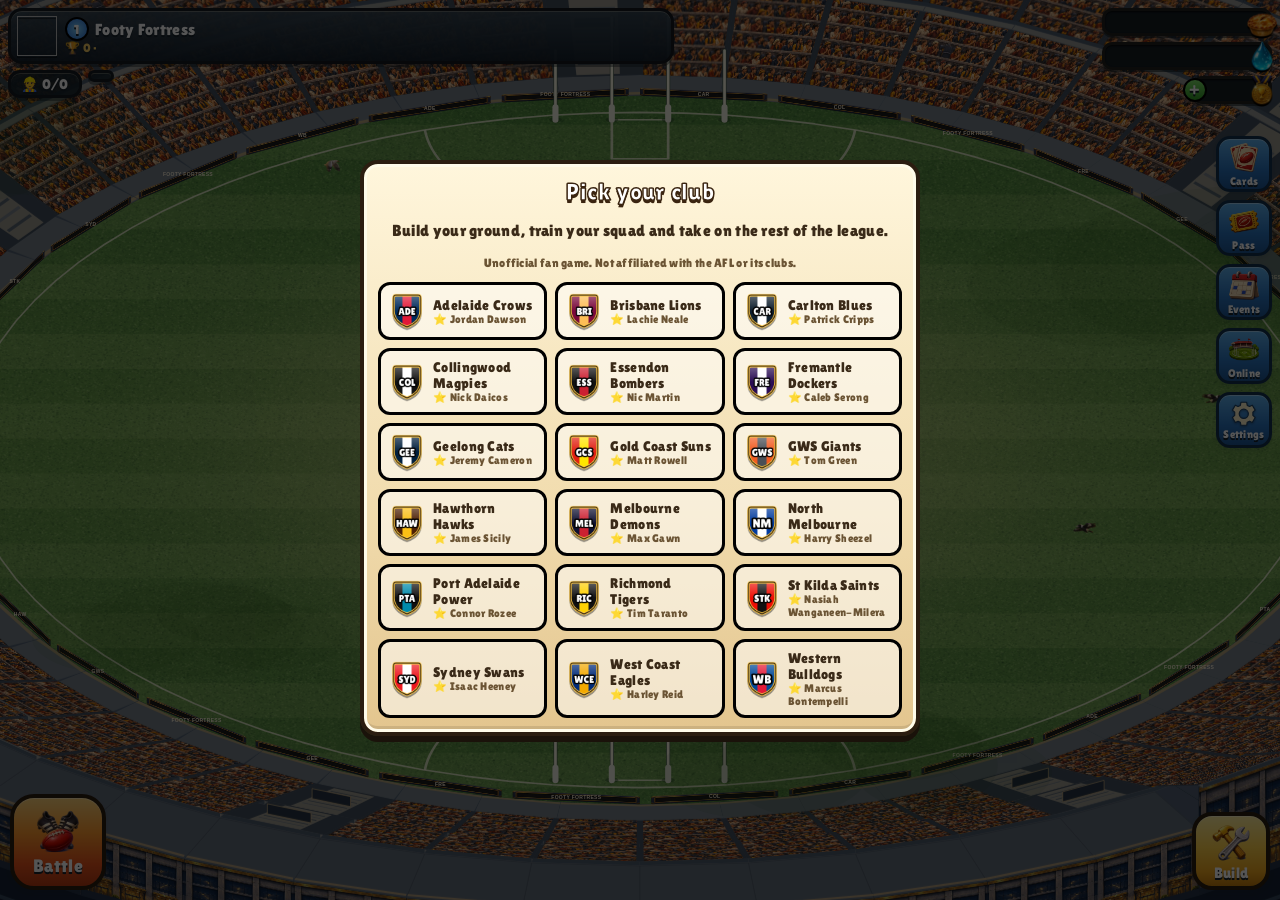
==== commit 33f79413: "Layout Editor: 3 slots, current base always kept, copied layouts go into a slot, edit with remove al" ====
--- a/index.html
+++ b/index.html
@@ -97,6 +97,7 @@
 <script src="js/hubs.js"></script>
 <script src="js/tutorial.js"></script>
 <script src="js/net.js"></script>
+<script src="js/layouts.js"></script>
 <div id="installPrompt" class="hide"><div class="ipcard"><img src="icons/icon-192.png" alt=""><h2>Install Footy Fortress</h2><div id="installSteps"></div><div class="ipbtns"><button class="btn green big hide" id="installGo">Install</button><button class="btn" id="installLater">Not now</button></div></div></div>
 <script src="js/install.js"></script>
 <script>loadFootyArt(); boot();</script>
--- a/style.css
+++ b/style.css
@@ -817,3 +817,21 @@
 @keyframes sfDots{0%{content:""}25%{content:"."}50%{content:".."}75%{content:"..."}}
 #searchFx .btn{min-width:140px}
 .lycode{font:900 34px/1.1 inherit;letter-spacing:6px;margin:10px 0 4px;color:#2b1d10}
+
+/* Layout Editor (placeholder look, to be polished) */
+body.editing #top,body.editing #homeBtns,body.editing #side,body.editing #eventBanner,body.editing #selPanel{display:none!important}
+#editUI{position:fixed;inset:0;pointer-events:none;z-index:400}
+#editUI>*{pointer-events:auto}
+#editUI .ed-top{position:absolute;top:calc(8px + env(safe-area-inset-top));left:8px;right:8px}
+#editUI .ed-title{background:linear-gradient(#fff6dc,#e3c58e);border:3px solid #2b1d10;border-radius:14px;padding:6px 10px;font-weight:900;color:#2b1d10;font-size:17px;box-shadow:0 3px 0 #2b1d10}
+#editUI .ed-title small{display:block;font-size:12px;color:#6b4a22}
+#editUI .ed-side{position:absolute;right:8px;top:90px;display:flex;flex-direction:column;gap:9px}
+#editUI .ed-sb{width:70px;border-radius:12px;border:3px solid #13314d;background:linear-gradient(#5aa9e6,#2f6fae);color:#fff;font:900 11px/1.2 inherit;padding:6px 2px;box-shadow:0 3px 0 #13314d}
+#editUI .ed-sb.red{background:linear-gradient(#ff8a6a,#d23a1c);border-color:#5a1206}
+#editUI .ed-bot{position:absolute;left:0;right:0;bottom:0;background:linear-gradient(#3b2a17,#24180c);border-top:3px solid #2b1d10;padding:8px 8px calc(12px + env(safe-area-inset-bottom))}
+#editUI .ed-trayh{color:#ffe6a8;font-weight:900;font-size:13px;margin:0 4px 6px}
+#editUI .ed-tray{display:flex;gap:7px;overflow-x:auto;padding-top:6px}
+#editUI .ed-ti{flex:0 0 76px;height:64px;border-radius:12px;background:linear-gradient(#fff6dc,#e3c58e);border:3px solid #2b1d10;position:relative;font:800 11px/1.1 inherit;color:#2b1d10;padding:4px}
+#editUI .ed-ti i{position:absolute;right:-4px;top:-6px;background:#d23a1c;color:#fff;font-style:normal;font-weight:900;font-size:12px;border-radius:10px;padding:1px 6px;border:2px solid #fff}
+#editUI .ed-acts{display:flex;gap:8px;margin-top:9px}
+#editUI .ed-acts .btn{flex:1}
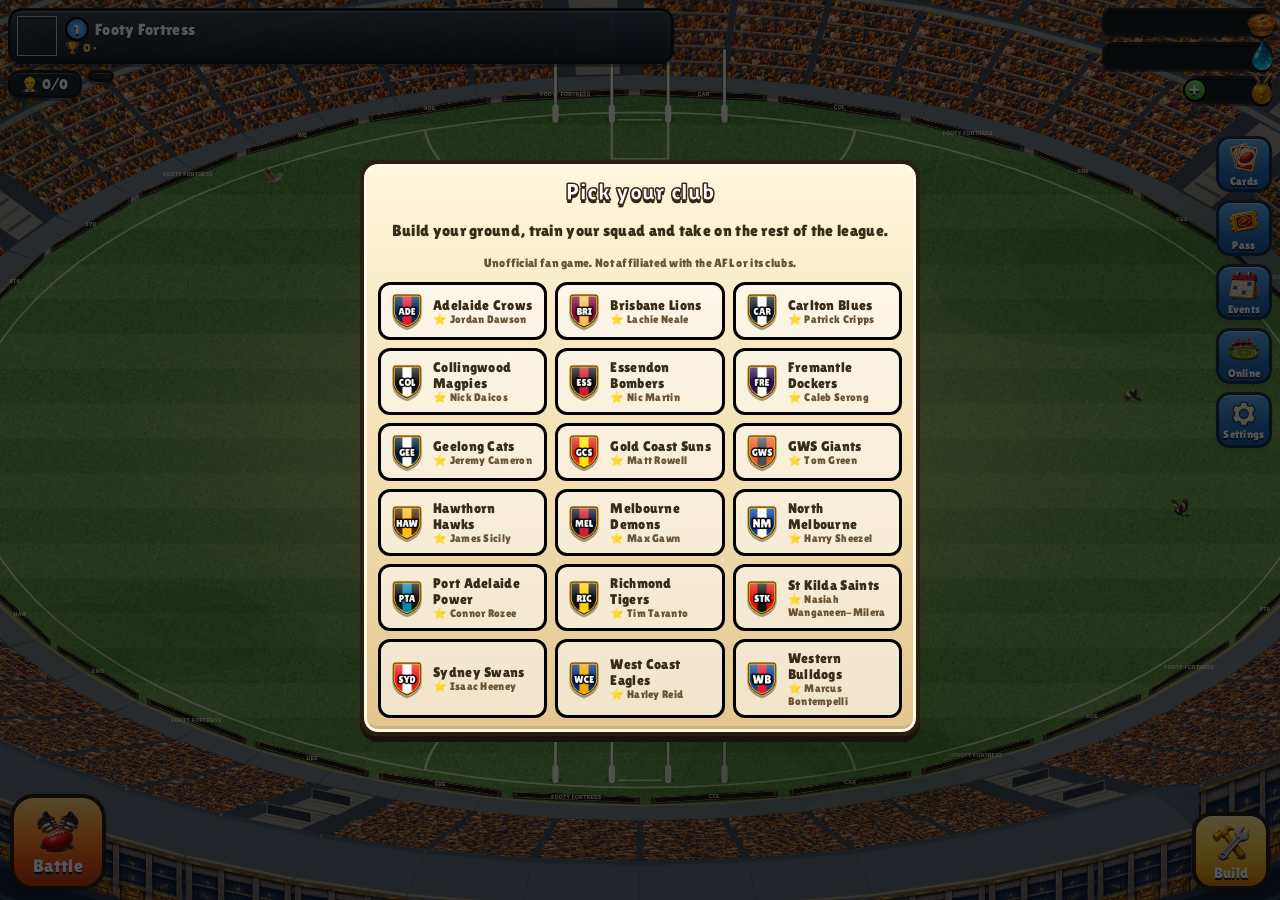
==== commit 6c73ffd6: "Reuse existing art in the new menus (hammer and spanner, clipboard, boots and footy) until Codex pai" ====
--- a/index.html
+++ b/index.html
@@ -70,7 +70,7 @@
 </div>
 <div id="battleHint">Tap the grass to send players in<br><small>Red zone = too close to buildings</small></div>
 <div id="battleBottom">
-  <div class="row"><button class="btn red" id="bEnd">End Match</button><button class="btn gold" id="bNext" style="display:none">Next ⏭</button><button class="btn blue" id="bCopy" style="display:none">📋 Copy layout</button><div id="abilities"></div></div>
+  <div class="row"><button class="btn red" id="bEnd">End Match</button><button class="btn gold" id="bNext" style="display:none">Next ⏭</button><button class="btn blue" id="bCopy" style="display:none"><i class="uia" data-ui="ico-copy">📋</i> Copy layout</button><div id="abilities"></div></div>
   <div id="cards"></div>
 </div>
 
--- a/style.css
+++ b/style.css
@@ -810,28 +810,44 @@
 #searchFx .c5{width:170px;height:115px;top:80%;left:-30%;animation-duration:6.5s;animation-delay:-1s}
 @keyframes sfCloud{to{transform:translateX(170vw)}}
 #searchFx .sbox{position:absolute;left:50%;top:50%;transform:translate(-50%,-50%);text-align:center;width:min(86vw,360px)}
-#searchFx .sfoot{font-size:64px;animation:sfSpin 1s linear infinite;filter:drop-shadow(0 4px 0 rgba(0,0,0,.25))}
-@keyframes sfSpin{to{transform:rotate(360deg)}}
+#searchFx .sfoot{font-size:64px;animation:sfSpin 1.1s ease-in-out infinite;filter:drop-shadow(0 4px 0 rgba(0,0,0,.25))}
+@keyframes sfSpin{0%,100%{transform:translateY(0) rotate(-6deg)}50%{transform:translateY(-14px) rotate(6deg)}}
 #searchFx .stxt{margin:14px 0 22px;font:900 24px/1.2 inherit;color:#fff;text-shadow:0 3px 0 #13314d,0 0 6px #13314d;-webkit-text-stroke:1px #13314d}
 #searchFx .sdots::after{content:"";animation:sfDots 1.2s steps(4) infinite}
 @keyframes sfDots{0%{content:""}25%{content:"."}50%{content:".."}75%{content:"..."}}
 #searchFx .btn{min-width:140px}
 .lycode{font:900 34px/1.1 inherit;letter-spacing:6px;margin:10px 0 4px;color:#2b1d10}
 
-/* Layout Editor (placeholder look, to be polished) */
-body.editing #top,body.editing #homeBtns,body.editing #side,body.editing #eventBanner,body.editing #selPanel{display:none!important}
-#editUI{position:fixed;inset:0;pointer-events:none;z-index:400}
+/* Ground Edit Mode: laid out like Clash's Village Edit Mode (placeholder art) */
+body.editing #top,body.editing #homeBtns,body.editing #side,body.editing #eventBanner,body.editing #selPanel,body.editing #placePanel,body.editing #battleHint,body.editing #battleUI{display:none!important}
+/* All sizes come from Clash's Village Edit Mode screenshot, measured against the SHORT side of the screen (1 --u = 1% of it),
+   so a phone held upright and a tablet held sideways look the same as Clash. Clash at 1125 px tall: button 75 px = 6.7u. */
+#editUI{--u:calc(min(100vw,100vh) / 100);position:fixed;inset:0;pointer-events:none;z-index:400;font-family:inherit}
 #editUI>*{pointer-events:auto}
-#editUI .ed-top{position:absolute;top:calc(8px + env(safe-area-inset-top));left:8px;right:8px}
-#editUI .ed-title{background:linear-gradient(#fff6dc,#e3c58e);border:3px solid #2b1d10;border-radius:14px;padding:6px 10px;font-weight:900;color:#2b1d10;font-size:17px;box-shadow:0 3px 0 #2b1d10}
-#editUI .ed-title small{display:block;font-size:12px;color:#6b4a22}
-#editUI .ed-side{position:absolute;right:8px;top:90px;display:flex;flex-direction:column;gap:9px}
-#editUI .ed-sb{width:70px;border-radius:12px;border:3px solid #13314d;background:linear-gradient(#5aa9e6,#2f6fae);color:#fff;font:900 11px/1.2 inherit;padding:6px 2px;box-shadow:0 3px 0 #13314d}
-#editUI .ed-sb.red{background:linear-gradient(#ff8a6a,#d23a1c);border-color:#5a1206}
-#editUI .ed-bot{position:absolute;left:0;right:0;bottom:0;background:linear-gradient(#3b2a17,#24180c);border-top:3px solid #2b1d10;padding:8px 8px calc(12px + env(safe-area-inset-bottom))}
-#editUI .ed-trayh{color:#ffe6a8;font-weight:900;font-size:13px;margin:0 4px 6px}
-#editUI .ed-tray{display:flex;gap:7px;overflow-x:auto;padding-top:6px}
-#editUI .ed-ti{flex:0 0 76px;height:64px;border-radius:12px;background:linear-gradient(#fff6dc,#e3c58e);border:3px solid #2b1d10;position:relative;font:800 11px/1.1 inherit;color:#2b1d10;padding:4px}
-#editUI .ed-ti i{position:absolute;right:-4px;top:-6px;background:#d23a1c;color:#fff;font-style:normal;font-weight:900;font-size:12px;border-radius:10px;padding:1px 6px;border:2px solid #fff}
-#editUI .ed-acts{display:flex;gap:8px;margin-top:9px}
-#editUI .ed-acts .btn{flex:1}
+#editUI.photo>*{display:none}
+#editUI .uia img{width:100%;height:100%;object-fit:contain}
+.vem-title{position:absolute;top:calc(1.5*var(--u) + env(safe-area-inset-top));left:calc(1.5*var(--u));display:flex;align-items:center;gap:calc(.6*var(--u));color:#fff;font-weight:900;font-size:calc(4*var(--u));line-height:1;-webkit-text-stroke:calc(.15*var(--u)) #222;text-shadow:0 calc(.35*var(--u)) 0 #222;pointer-events:none!important}
+.vem-title i{width:calc(4.5*var(--u));height:calc(4.5*var(--u));font-style:normal;font-size:calc(3.8*var(--u));-webkit-text-stroke:0}
+.vem-bar{position:absolute;right:0;top:calc(9*var(--u) + env(safe-area-inset-top));display:flex;align-items:center;transition:transform .2s}
+.barhide .vem-bar{transform:translateX(calc(100% - 5.3*var(--u)))}
+.vem-tab{width:calc(5.3*var(--u));height:calc(17*var(--u));border:calc(.4*var(--u)) solid #333;border-right:0;border-radius:calc(2*var(--u)) 0 0 calc(2*var(--u));background:linear-gradient(90deg,#f1ece0,#c3bba8);background-size:cover;font-size:calc(3.4*var(--u));padding:0;display:grid;place-items:center}
+.vem-tab i{width:calc(4*var(--u));height:calc(8*var(--u));font-style:normal}
+.vem-list{background:#2b2b2bd9;padding:calc(1.5*var(--u)) calc(1.4*var(--u));border-radius:calc(1.6*var(--u)) 0 0 calc(1.6*var(--u));display:flex;flex-direction:column;gap:calc(2.3*var(--u))}
+.vem-b{width:calc(29.3*var(--u));height:calc(6.7*var(--u));display:flex;align-items:center;gap:calc(1*var(--u));padding:0 calc(1.2*var(--u));border:calc(.3*var(--u)) solid #1d3a0a;border-radius:calc(1.2*var(--u));background:linear-gradient(#a5e75a,#58b51f 55%,#3f9a16);background-size:100% 100%;color:#fff;font-weight:900;font-size:calc(2.8*var(--u));line-height:1;-webkit-text-stroke:calc(.1*var(--u)) #222;text-shadow:0 calc(.3*var(--u)) 0 #2228;box-shadow:inset 0 calc(.35*var(--u)) 0 #ffffff66,0 calc(.45*var(--u)) 0 #1d3a0a}
+.vem-b i{width:calc(5*var(--u));height:calc(5*var(--u));display:grid;place-items:center;font-style:normal;font-size:calc(3.6*var(--u));-webkit-text-stroke:0;flex:none}
+.vem-b.grey{background:linear-gradient(#e6e6e6,#a9a9a9 55%,#8c8c8c);border-color:#444;box-shadow:inset 0 calc(.35*var(--u)) 0 #fff8,0 calc(.45*var(--u)) 0 #444}
+.vem-b.red{background:linear-gradient(#ff7b6b,#e0301c 55%,#b81e0e);border-color:#5a1206;box-shadow:inset 0 calc(.35*var(--u)) 0 #fff6,0 calc(.45*var(--u)) 0 #5a1206}
+.vem-b.on{background:linear-gradient(#ffe88c,#f0b21e 55%,#d58a12);border-color:#5b3a06}
+.vem-b[data-ui-bg-done],.vem-card[data-ui-bg-done],.vem-tab[data-ui-bg-done]{background-color:transparent}
+.vem-gap{height:calc(1.5*var(--u));border-top:calc(.3*var(--u)) solid #0006}
+.vem-move{position:absolute;left:calc(2*var(--u));bottom:calc(24*var(--u));display:grid;grid-template-columns:repeat(2,calc(9*var(--u)));gap:calc(1.5*var(--u))}
+.vem-move button{height:calc(9*var(--u));border:calc(.3*var(--u)) solid #1d3a0a;border-radius:calc(1.6*var(--u));background:linear-gradient(#a5e75a,#3f9a16);background-size:100% 100%;color:#fff;font-weight:900;font-size:calc(4.4*var(--u));line-height:1;box-shadow:0 calc(.45*var(--u)) 0 #1d3a0a;padding:0}
+.vem-hint{position:absolute;left:0;right:0;bottom:calc(20*var(--u) + env(safe-area-inset-bottom));text-align:center;color:#fff;font-weight:900;font-size:calc(3*var(--u));line-height:1.15;-webkit-text-stroke:calc(.1*var(--u)) #222;text-shadow:0 calc(.3*var(--u)) 0 #222;pointer-events:none!important}
+.vem-inv{position:absolute;left:0;right:0;bottom:0;height:calc(19*var(--u) + env(safe-area-inset-bottom));padding:calc(1*var(--u)) calc(.6*var(--u)) env(safe-area-inset-bottom);display:flex;gap:calc(.9*var(--u));overflow-x:auto;background:#0000;border-top:calc(.25*var(--u)) solid #ffffff59}
+.vem-card{flex:0 0 calc(17.3*var(--u));height:calc(17.3*var(--u));border-radius:calc(1.6*var(--u));background:radial-gradient(circle at 50% 40%,#8fd3ff,#2f9be0 70%,#1b78bf);background-size:100% 100%;border:calc(.4*var(--u)) solid #0d4f86;position:relative;display:flex;align-items:center;justify-content:center;touch-action:none;box-shadow:inset 0 calc(.35*var(--u)) 0 #fff6}
+.vem-card canvas{width:78%;height:78%;pointer-events:none}
+.vem-card b,.vem-card span{position:absolute;color:#fff;font-weight:900;font-size:calc(2.9*var(--u));line-height:1;-webkit-text-stroke:calc(.12*var(--u)) #222;text-shadow:0 calc(.3*var(--u)) 0 #222;pointer-events:none}
+.vem-card b{top:calc(.6*var(--u))}.vem-card span{bottom:calc(.8*var(--u));font-size:calc(2.6*var(--u))}
+#shopLayouts .uia,#bCopy .uia,.modal h3 .uia{display:inline-block;width:1.5em;height:1.5em;vertical-align:middle}
+#shopLayouts .uia img,#bCopy .uia img,.modal h3 .uia img,#searchFx .sfoot img{width:100%;height:100%;object-fit:contain}
+#searchFx .sfoot .uia{display:inline-block;width:110px;height:110px}
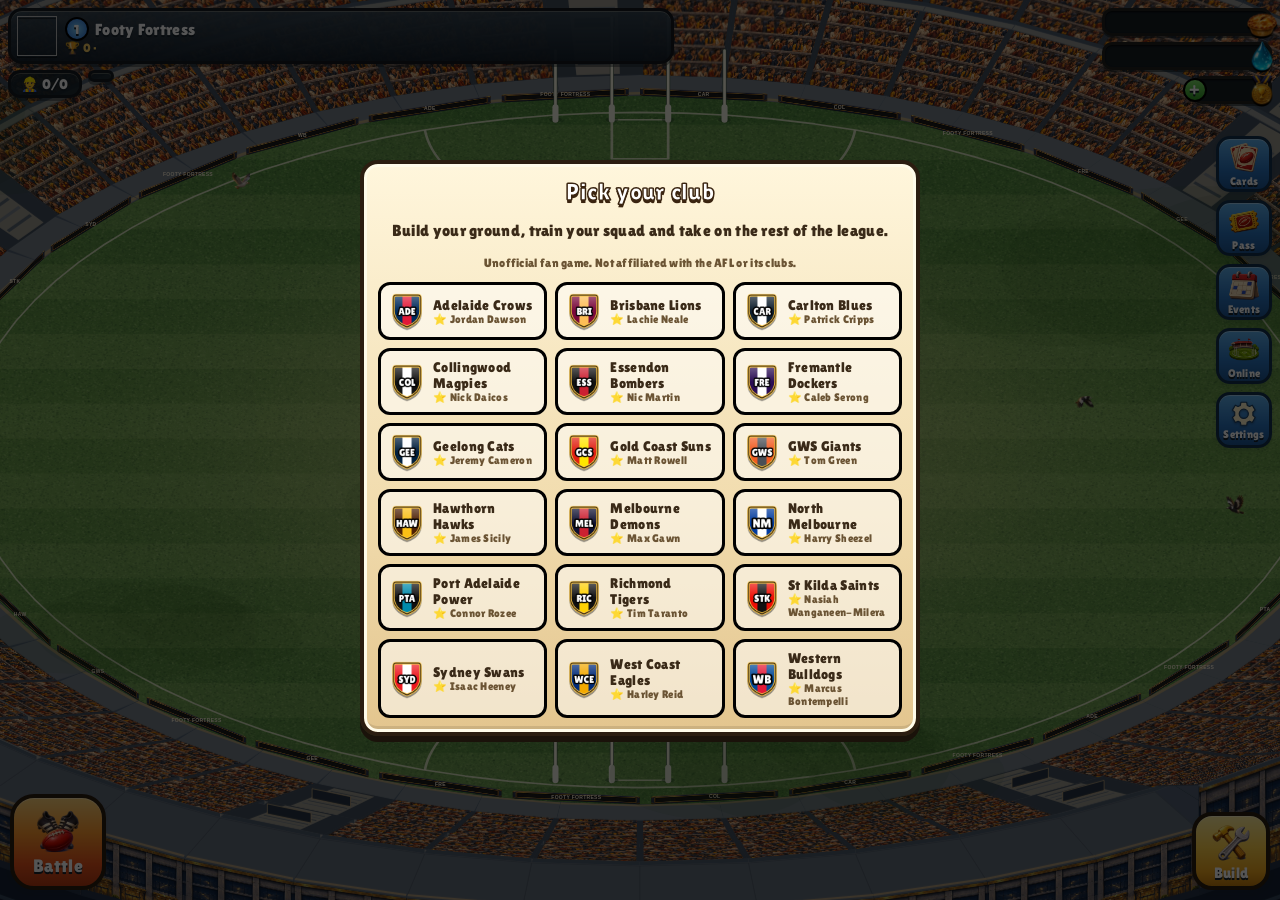
==== commit c9e1067a: "Card trading (beta): swap spare cards with friends, both sides must give at least one card, offers h" ====
--- a/index.html
+++ b/index.html
@@ -98,6 +98,7 @@
 <script src="js/tutorial.js"></script>
 <script src="js/net.js"></script>
 <script src="js/layouts.js"></script>
+<script src="js/trade.js"></script>
 <div id="installPrompt" class="hide"><div class="ipcard"><img src="icons/icon-192.png" alt=""><h2>Install Footy Fortress</h2><div id="installSteps"></div><div class="ipbtns"><button class="btn green big hide" id="installGo">Install</button><button class="btn" id="installLater">Not now</button></div></div></div>
 <script src="js/install.js"></script>
 <script>loadFootyArt(); boot();</script>
--- a/style.css
+++ b/style.css
@@ -345,9 +345,37 @@
 @media (min-width:600px) and (orientation:landscape){
   .cardview-main{grid-template-columns:auto minmax(0,1fr);gap:14px;padding:0 36px 0 0}
 }
-.flipcard{width:200px;aspect-ratio:180/252;position:relative;perspective:900px;cursor:pointer}
+.flipcard{width:200px;aspect-ratio:180/252;position:relative;perspective:900px;cursor:grab;touch-action:none;user-select:none;
+  transform-origin:50% 50%;transform:perspective(760px) rotateX(var(--card-rx,0deg)) rotateY(var(--card-ry,0deg));transition:transform .24s ease-out}
+.flipcard.tilting{cursor:grabbing;transition:none}
+.flipcard img{-webkit-user-drag:none;pointer-events:none}
+.flipcard:focus-visible{outline:3px solid #239bea;outline-offset:4px;border-radius:10px}
 .flipcard .ff,.flipcard .fb{position:absolute;inset:0;backface-visibility:hidden;-webkit-backface-visibility:hidden;transition:transform .5s}
 .flipcard .ff img{width:100%;height:100%;border-radius:10px}
+/* One finish for the binder, pack reveal and full card. Tilt moves the light on the print. */
+.card-print{display:block;position:relative;border-radius:8px;isolation:isolate}
+.card-print img{display:block}
+.flipcard .card-print{height:100%;border-radius:10px}
+.card-finish{position:absolute;inset:1%;border-radius:inherit;pointer-events:none;overflow:hidden;mix-blend-mode:screen;
+  --foil-x:var(--light-x,36%);--foil-y:var(--light-y,16%);
+  box-shadow:inset 0 1px 0 #ffffff65,inset 0 -1px 0 #ffffff20;
+  background:linear-gradient(159deg,#fff4 0%,#fff1 15%,transparent 32%)}
+.card-finish::before,.card-finish.foil::after{content:"";position:absolute;inset:0;transition:opacity .24s ease-out}
+.card-finish::before{opacity:var(--foil-opacity,.22);
+  background:radial-gradient(ellipse 50% 15% at var(--foil-x) var(--foil-y),#fff 0%,#fffd 8%,#fff6 22%,#fff1 54%,transparent 80%)}
+.card-finish.foil{--foil-spectrum:#ea9cff,#a3b5ff,#8df7ff,#c2ffae,#ffe899,#ff9aa8,#ea9cff}
+.card-finish.tribute-melb{--foil-spectrum:#ff6d90,#ffd590,#fff2b8,#a9bbff,#748bff,#ff6d90}
+.card-finish.tribute-coll{--foil-spectrum:#6f86a9,#f6fbff,#9ae6ff,#b5a9ef,#eff3ff,#6f86a9}
+.card-finish.foil::after{
+  opacity:var(--foil-opacity,.28);
+  background:
+    url("data:image/svg+xml,%3Csvg xmlns='http://www.w3.org/2000/svg' viewBox='0 0 90 126'%3E%3Cg fill='white'%3E%3Cpath d='M14 14q.8 5.4 6 6-5.2.6-6 6-.8-5.4-6-6 5.2-.6 6-6zm59 42q.5 3.5 4 4-3.5.5-4 4-.5-3.5-4-4 3.5-.5 4-4zM35 93q.6 4.4 5 5-4.4.6-5 5-.6-4.4-5-5 4.4-.6 5-5z'/%3E%3Ccircle cx='26' cy='29' r='.9'/%3E%3Ccircle cx='59' cy='24' r='.8'/%3E%3Ccircle cx='45' cy='46' r='.7'/%3E%3Ccircle cx='82' cy='73' r='1'/%3E%3Ccircle cx='14' cy='83' r='.7'/%3E%3Ccircle cx='54' cy='91' r='.9'/%3E%3Ccircle cx='68' cy='111' r='.8'/%3E%3C/g%3E%3C/svg%3E") center/100% 100%,
+    repeating-linear-gradient(var(--foil-angle,116deg),#fff0 0 2px,#fff3 3px,#fff0 4px 7px),
+    conic-gradient(from var(--foil-angle,116deg) at var(--foil-x) var(--foil-y),var(--foil-spectrum));
+  mask-image:radial-gradient(ellipse 56% 50% at var(--foil-x) var(--foil-y),#000e,#0009 32%,transparent 76%)}
+.flipcard.tilting .card-finish::before,.flipcard.tilting .card-finish::after{transition:none}
+.cardview-front .card-tribute-label{color:#ffd978;background:#172448;border:1px solid #9e783a;border-radius:8px;padding:2px 7px;font-size:11px}
+@media(prefers-reduced-motion:reduce){.flipcard{transform:none;transition:none}.flipcard .ff,.flipcard .fb,.card-finish::before,.card-finish::after{transition:none}}
 .flipcard .fb{transform:rotateY(180deg)}
 .flipcard.flipped .ff{transform:rotateY(180deg)}.flipcard.flipped .fb{transform:rotateY(360deg)}
 .cardback{height:100%;box-sizing:border-box;border-radius:10px;border:6px solid var(--ca);background:#fffdf6;color:#222;text-shadow:none;padding:6px;font-size:11px;display:flex;flex-direction:column;gap:3px}
@@ -851,3 +879,28 @@
 #shopLayouts .uia,#bCopy .uia,.modal h3 .uia{display:inline-block;width:1.5em;height:1.5em;vertical-align:middle}
 #shopLayouts .uia img,#bCopy .uia img,.modal h3 .uia img,#searchFx .sfoot img{width:100%;height:100%;object-fit:contain}
 #searchFx .sfoot .uia{display:inline-block;width:110px;height:110px}
+
+/* Card trading (beta) */
+.soontag.beta{background:#2f6fae;color:#fff}
+.tradebox{padding:4px 2px}
+.tradebox h3{margin:10px 0 6px}
+.toffer{background:#fffaf0;border:2px solid #c9a56a;border-radius:12px;padding:8px;margin-bottom:8px}
+.toffer small{display:block;color:#7a5a2a;margin-top:4px}
+.tline{display:flex;align-items:center;gap:6px;flex-wrap:wrap;margin-top:4px}
+.tline span{font-weight:900;font-size:12px;width:46px}
+.tbtns{display:flex;gap:6px;margin-top:6px}
+.tcard{position:relative;width:58px;padding:0;border:2px solid transparent;border-radius:8px;background:none}
+.tcard img,.tcard canvas,.tcard svg{width:100%;height:auto;display:block;border-radius:6px}
+.tcard.on{border-color:#3fbf4f;box-shadow:0 0 0 3px #3fbf4f88}
+.tcard i{position:absolute;right:-4px;top:-6px;background:#d23a1c;color:#fff;font-style:normal;font-weight:900;font-size:11px;border-radius:9px;padding:0 5px;border:2px solid #fff}
+.thead{display:flex;align-items:center;gap:10px;margin-bottom:6px}
+.tside{background:#fffaf0;border:2px solid #c9a56a;border-radius:12px;padding:6px 8px;margin-bottom:8px}
+.tside small{font-weight:700;color:#7a5a2a;font-size:12px}
+.tgrid{display:flex;flex-wrap:wrap;gap:6px;max-height:150px;overflow-y:auto}
+.tchat{margin-top:10px;background:#fff;border:2px solid #c9a56a;border-radius:12px;padding:6px}
+.tmsgs{height:110px;overflow-y:auto;display:flex;flex-direction:column;gap:4px;padding:2px}
+.tmsg{align-self:flex-start;background:#eef3f8;border-radius:10px;padding:4px 8px;max-width:80%;font-size:13px}
+.tmsg.me{align-self:flex-end;background:#d7f5d9}
+.toffer,.tside,.tchat,.toffer *,.tside h3,.tside small,.tmsg,.tline span{color:#2b1d10!important;-webkit-text-stroke:0!important;text-shadow:none!important}
+.tside h3{font-size:16px;margin:2px 0 6px}
+.tradebox>p.tiny{color:#f3e2c0}
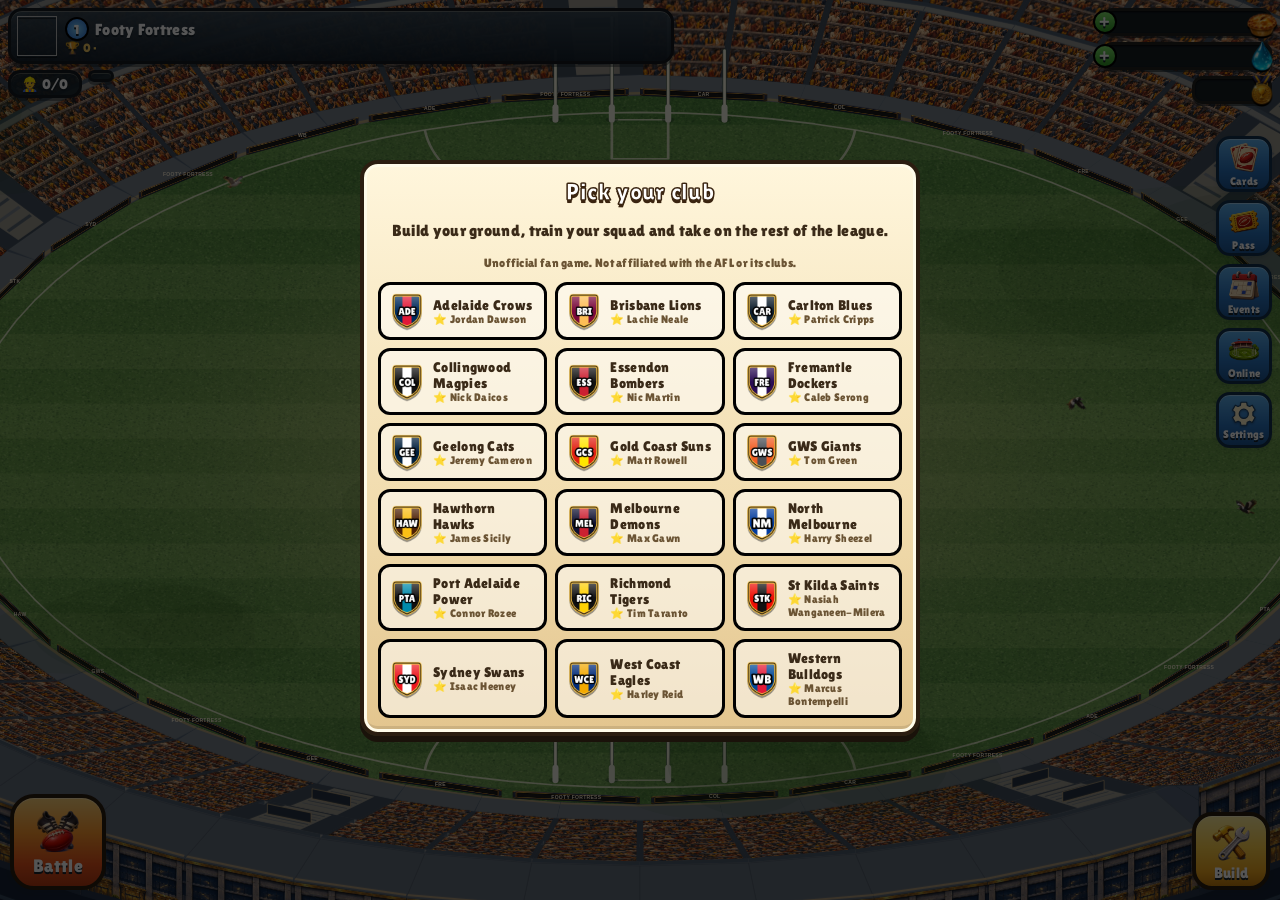
==== commit d197a74e: "+ buttons on the pies and drink bars (not votes), a You have bar in Build and Shop, and new Shop off" ====
--- a/index.html
+++ b/index.html
@@ -29,9 +29,9 @@
     <div class="row2"><div class="pill small" id="builders">👷 0/0</div><div class="pill small" id="seasonCd" title="Time until the next AFL season"></div><div class="pill small shield hide" id="shield"></div></div>
   </div>
   <div class="tr">
-    <div class="res" data-r="pies"><div class="fill" style="background:linear-gradient(#ffd96a,#e9a92a)"></div><span class="v"></span><span class="cap"></span><i>🥧</i></div>
-    <div class="res" data-r="drink"><div class="fill" style="background:linear-gradient(#7fe3ff,#1aa3d6)"></div><span class="v"></span><span class="cap"></span><i>💧</i></div>
-    <div class="res medals" data-r="medals"><span class="v"></span><i>🏅</i><button class="plus" id="buyMedals" aria-label="Shop">+</button></div>
+    <div class="res" data-r="pies"><div class="fill" style="background:linear-gradient(#ffd96a,#e9a92a)"></div><span class="v"></span><span class="cap"></span><i>🥧</i><button class="plus" id="buyPies" aria-label="Get more pies">+</button></div>
+    <div class="res" data-r="drink"><div class="fill" style="background:linear-gradient(#7fe3ff,#1aa3d6)"></div><span class="v"></span><span class="cap"></span><i>💧</i><button class="plus" id="buyDrink" aria-label="Get more drink">+</button></div>
+    <div class="res medals" data-r="medals"><span class="v"></span><i>🏅</i></div>
   </div>
 </div>
 
--- a/style.css
+++ b/style.css
@@ -904,3 +904,9 @@
 .toffer,.tside,.tchat,.toffer *,.tside h3,.tside small,.tmsg,.tline span{color:#2b1d10!important;-webkit-text-stroke:0!important;text-shadow:none!important}
 .tside h3{font-size:16px;margin:2px 0 6px}
 .tradebox>p.tiny{color:#f3e2c0}
+.soonpill{display:inline-block;vertical-align:middle;margin-left:6px;background:#2f6fae;color:#fff;font-size:11px;font-weight:900;border-radius:8px;padding:2px 7px;-webkit-text-stroke:0;text-shadow:none}
+.havebar{display:flex;flex-wrap:wrap;align-items:center;gap:6px 10px;justify-content:center;margin:4px 0 8px;font-weight:900}
+.havebar span{font-size:13px;opacity:.75}
+.havebar b{background:#fff6dc;border:2px solid #c9a56a;border-radius:10px;padding:2px 8px;font-size:14px;color:#2b1d10}
+.havebar b img{height:1.1em;vertical-align:-2px}
+.res[data-r="pies"] .cap,.res[data-r="drink"] .cap{left:16px}
